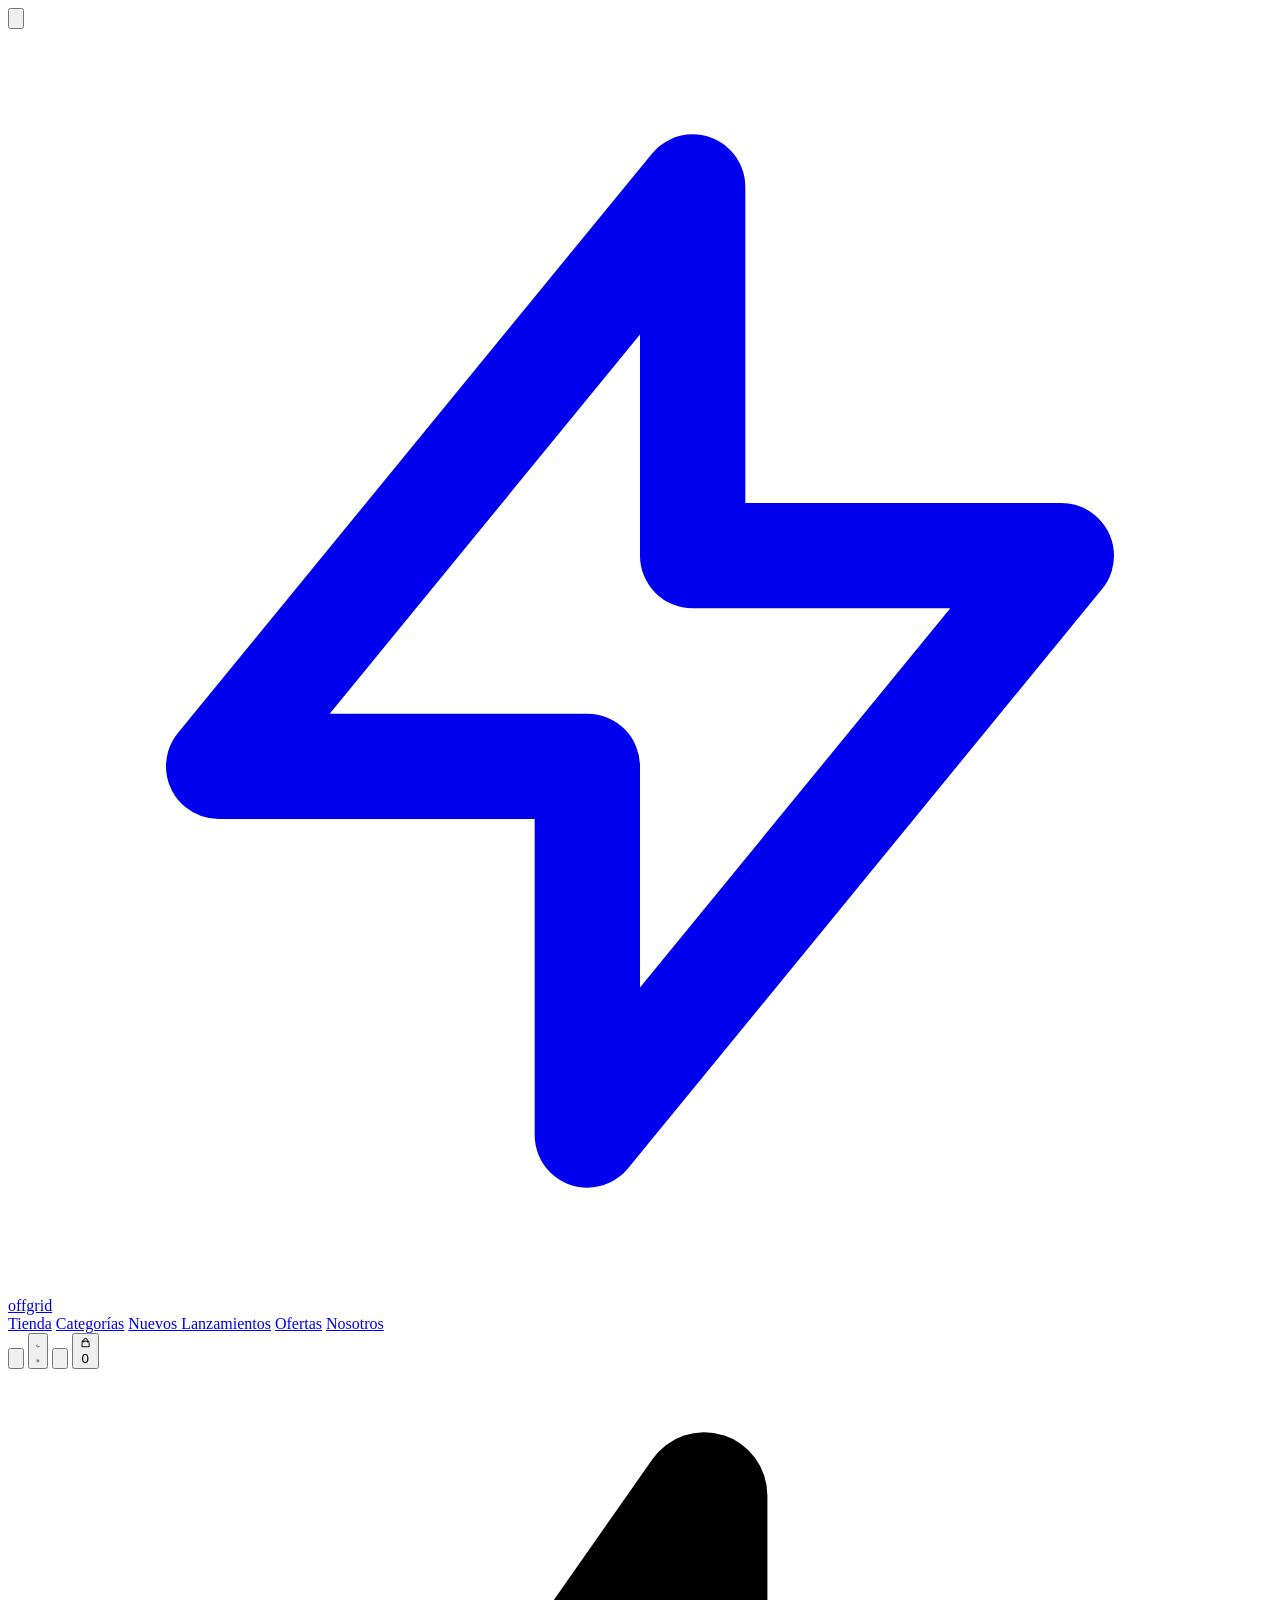
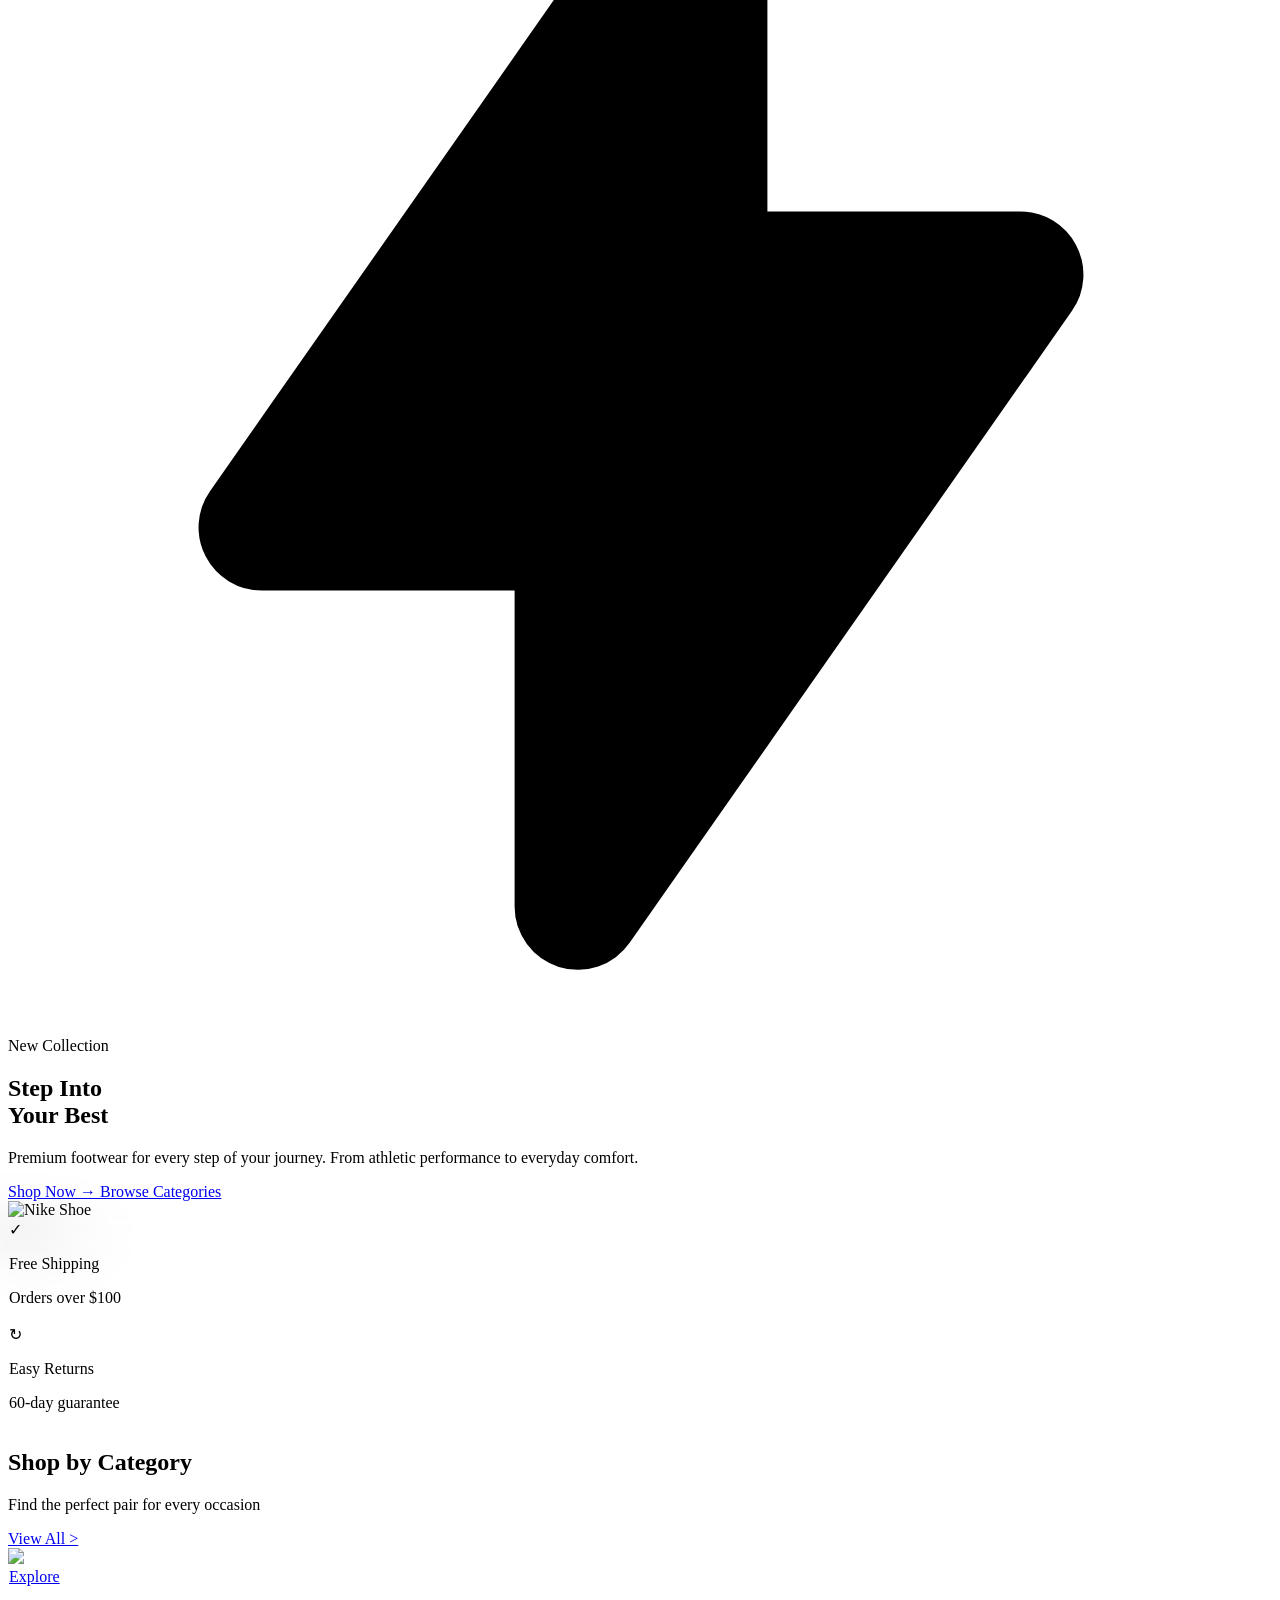
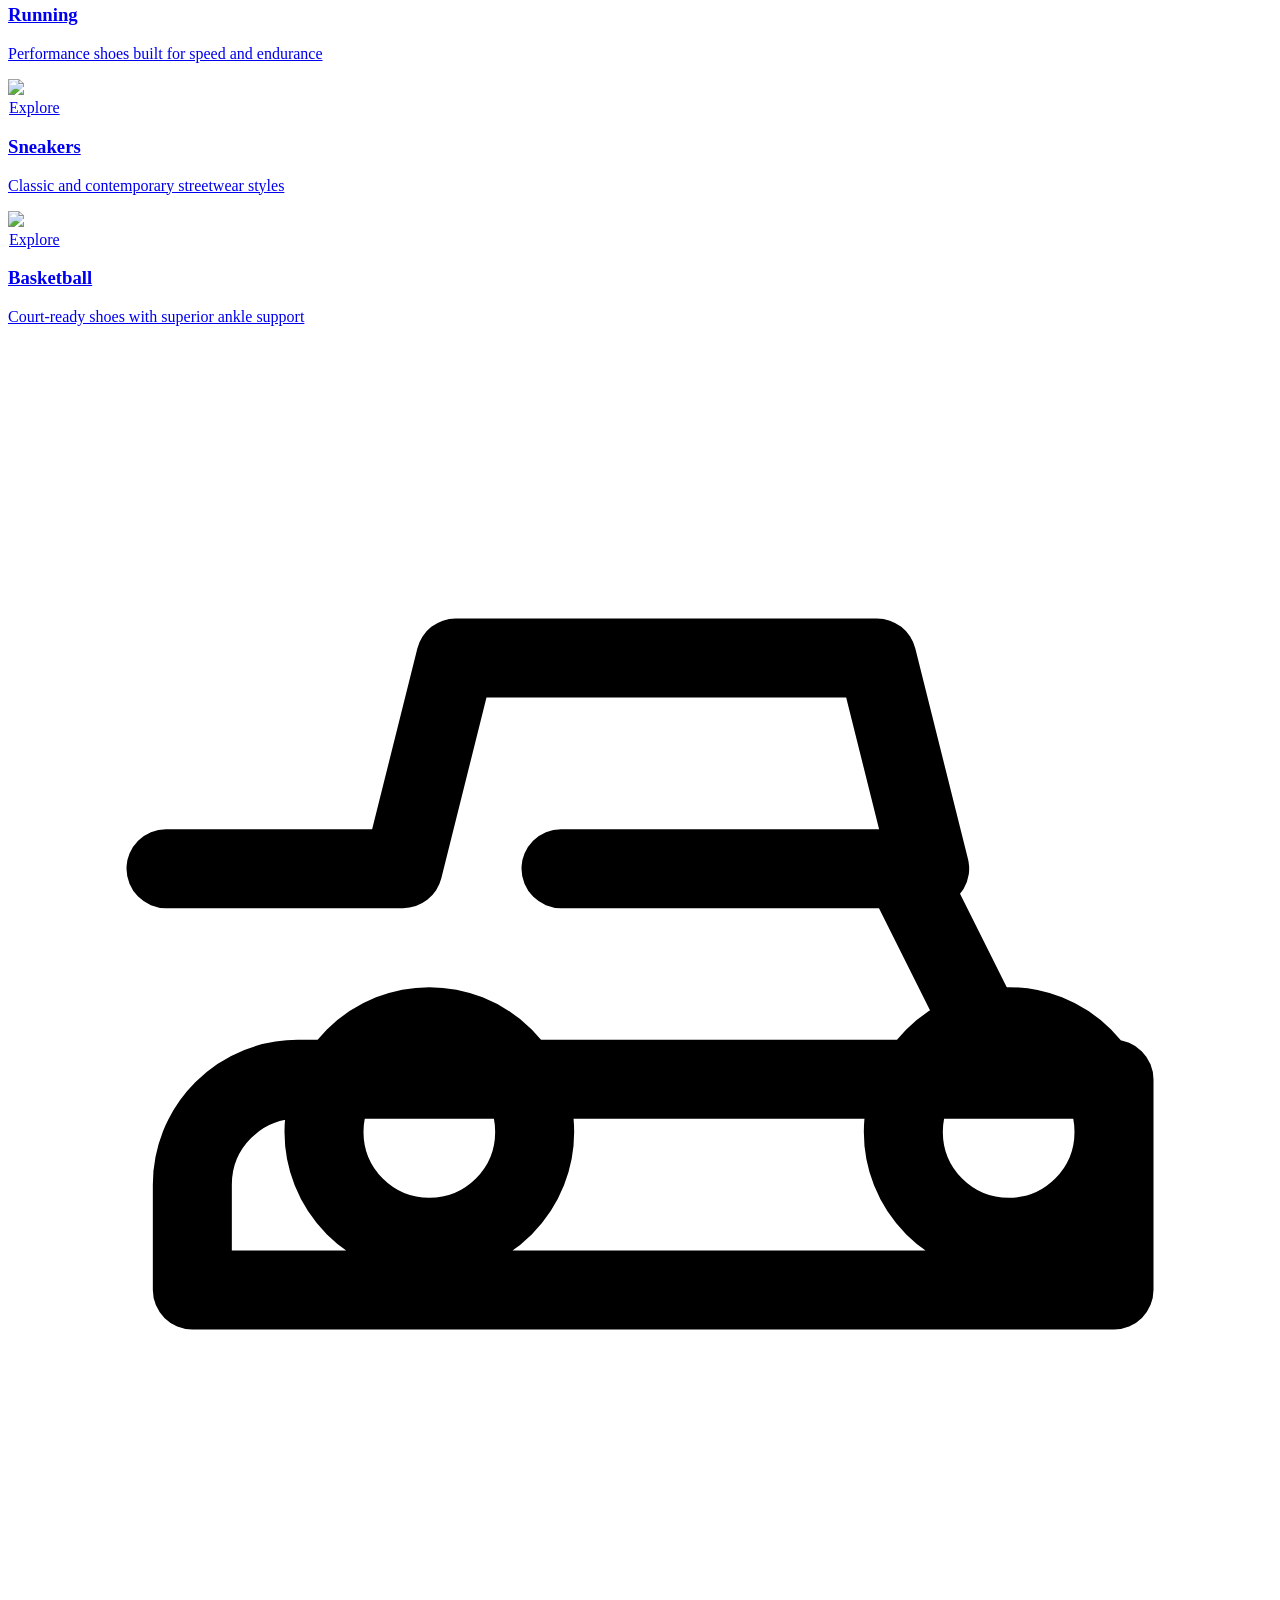
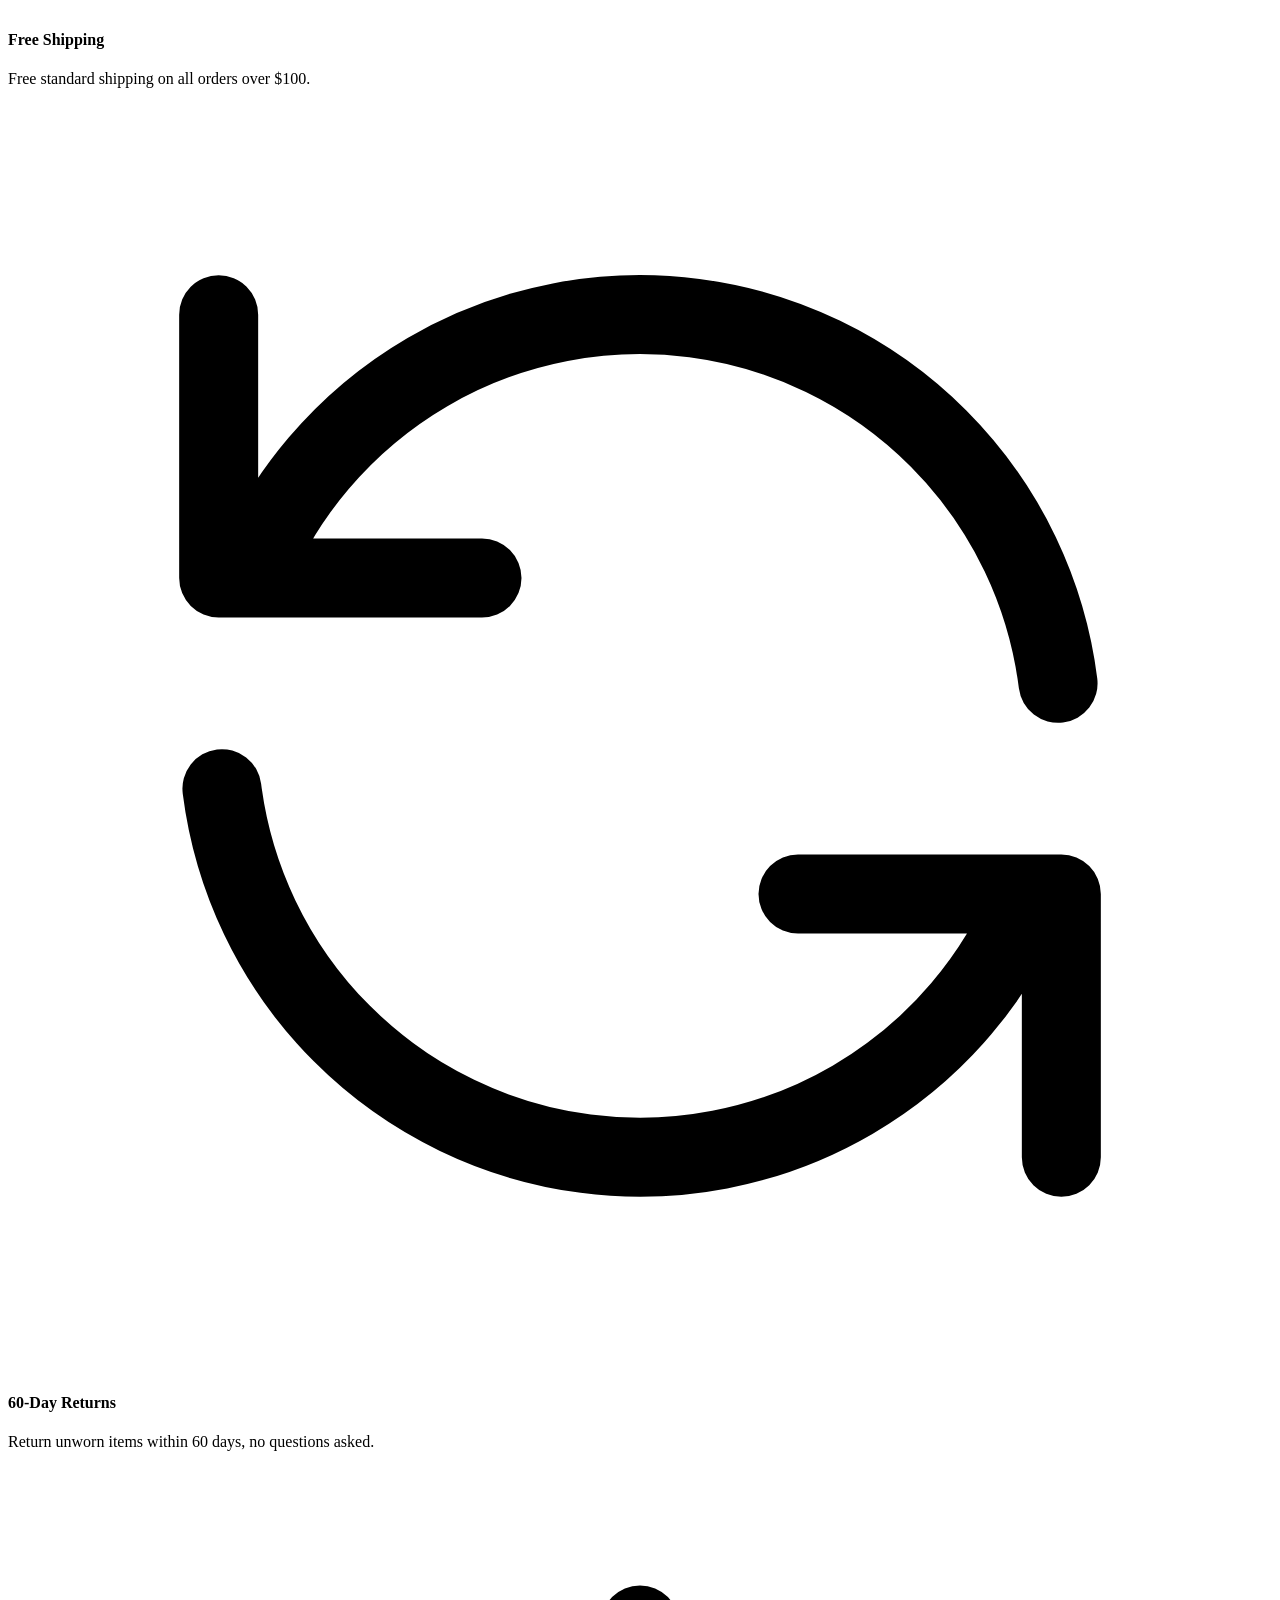
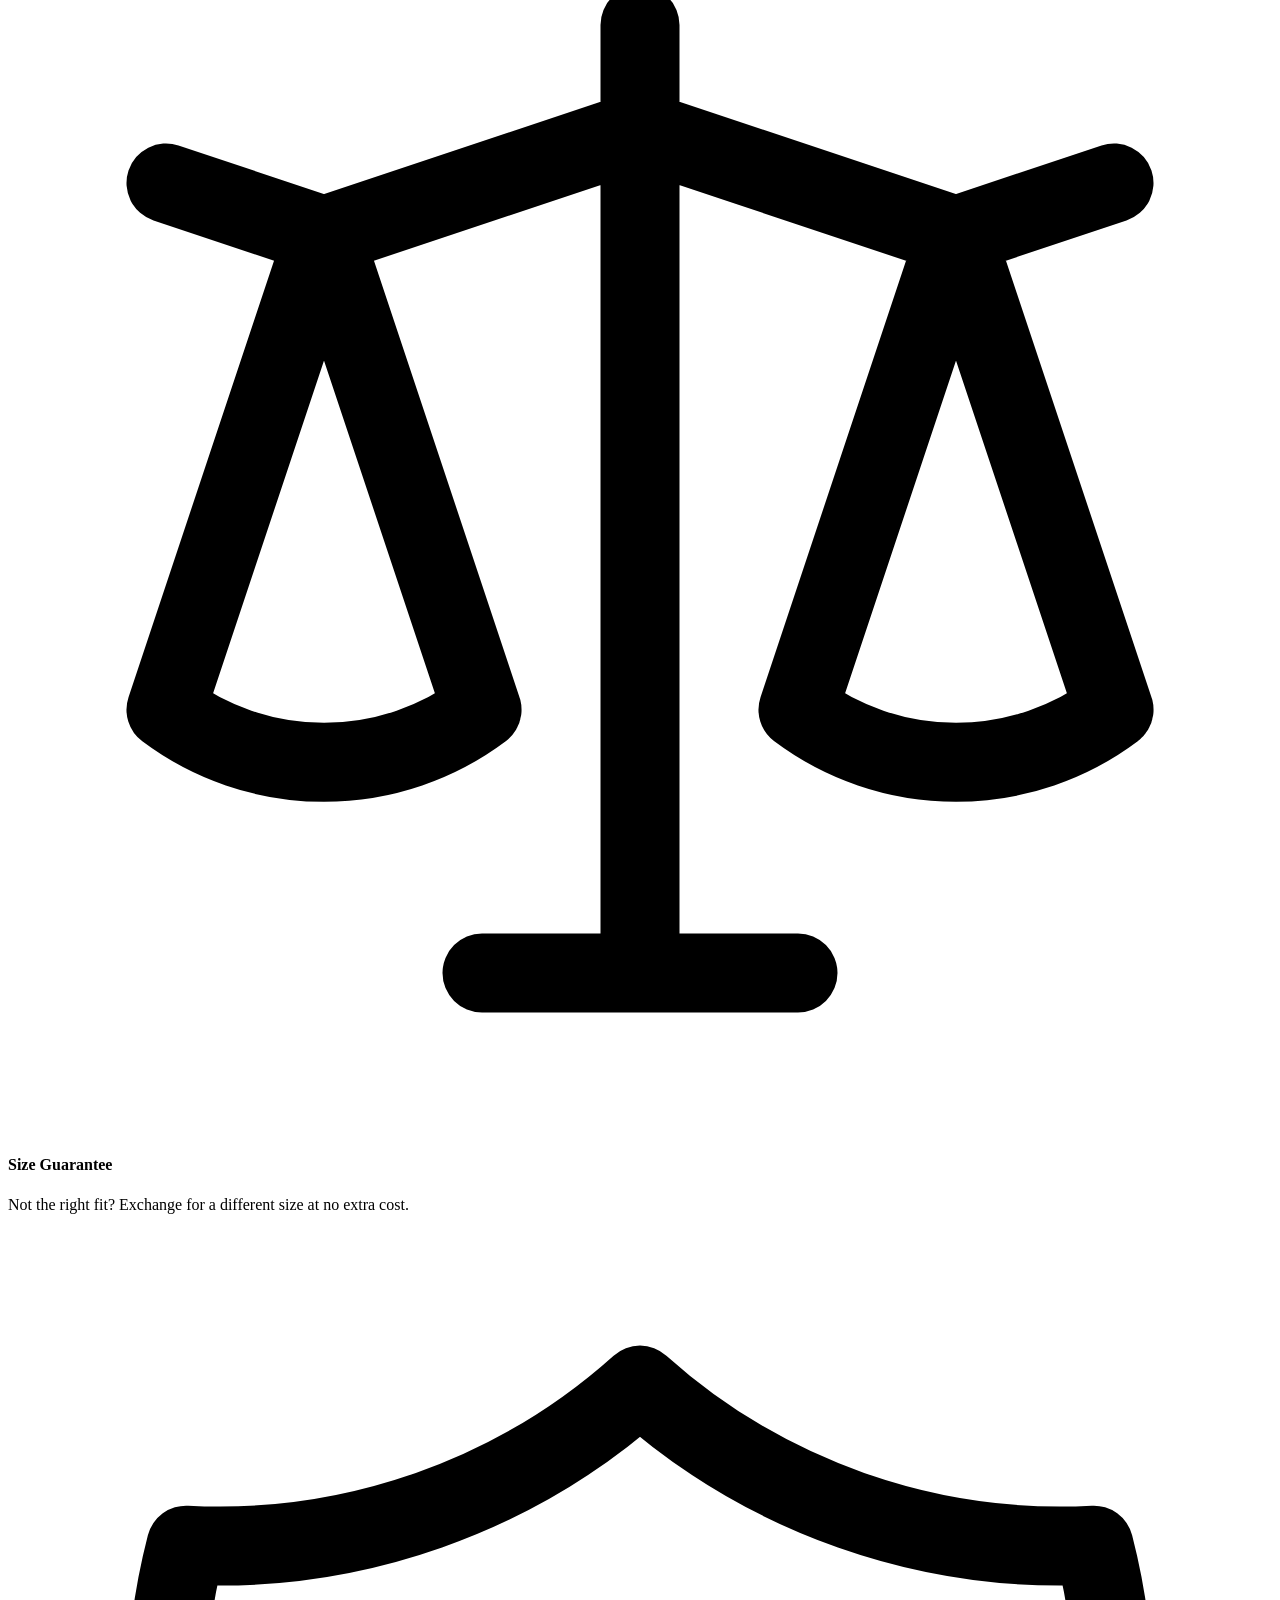
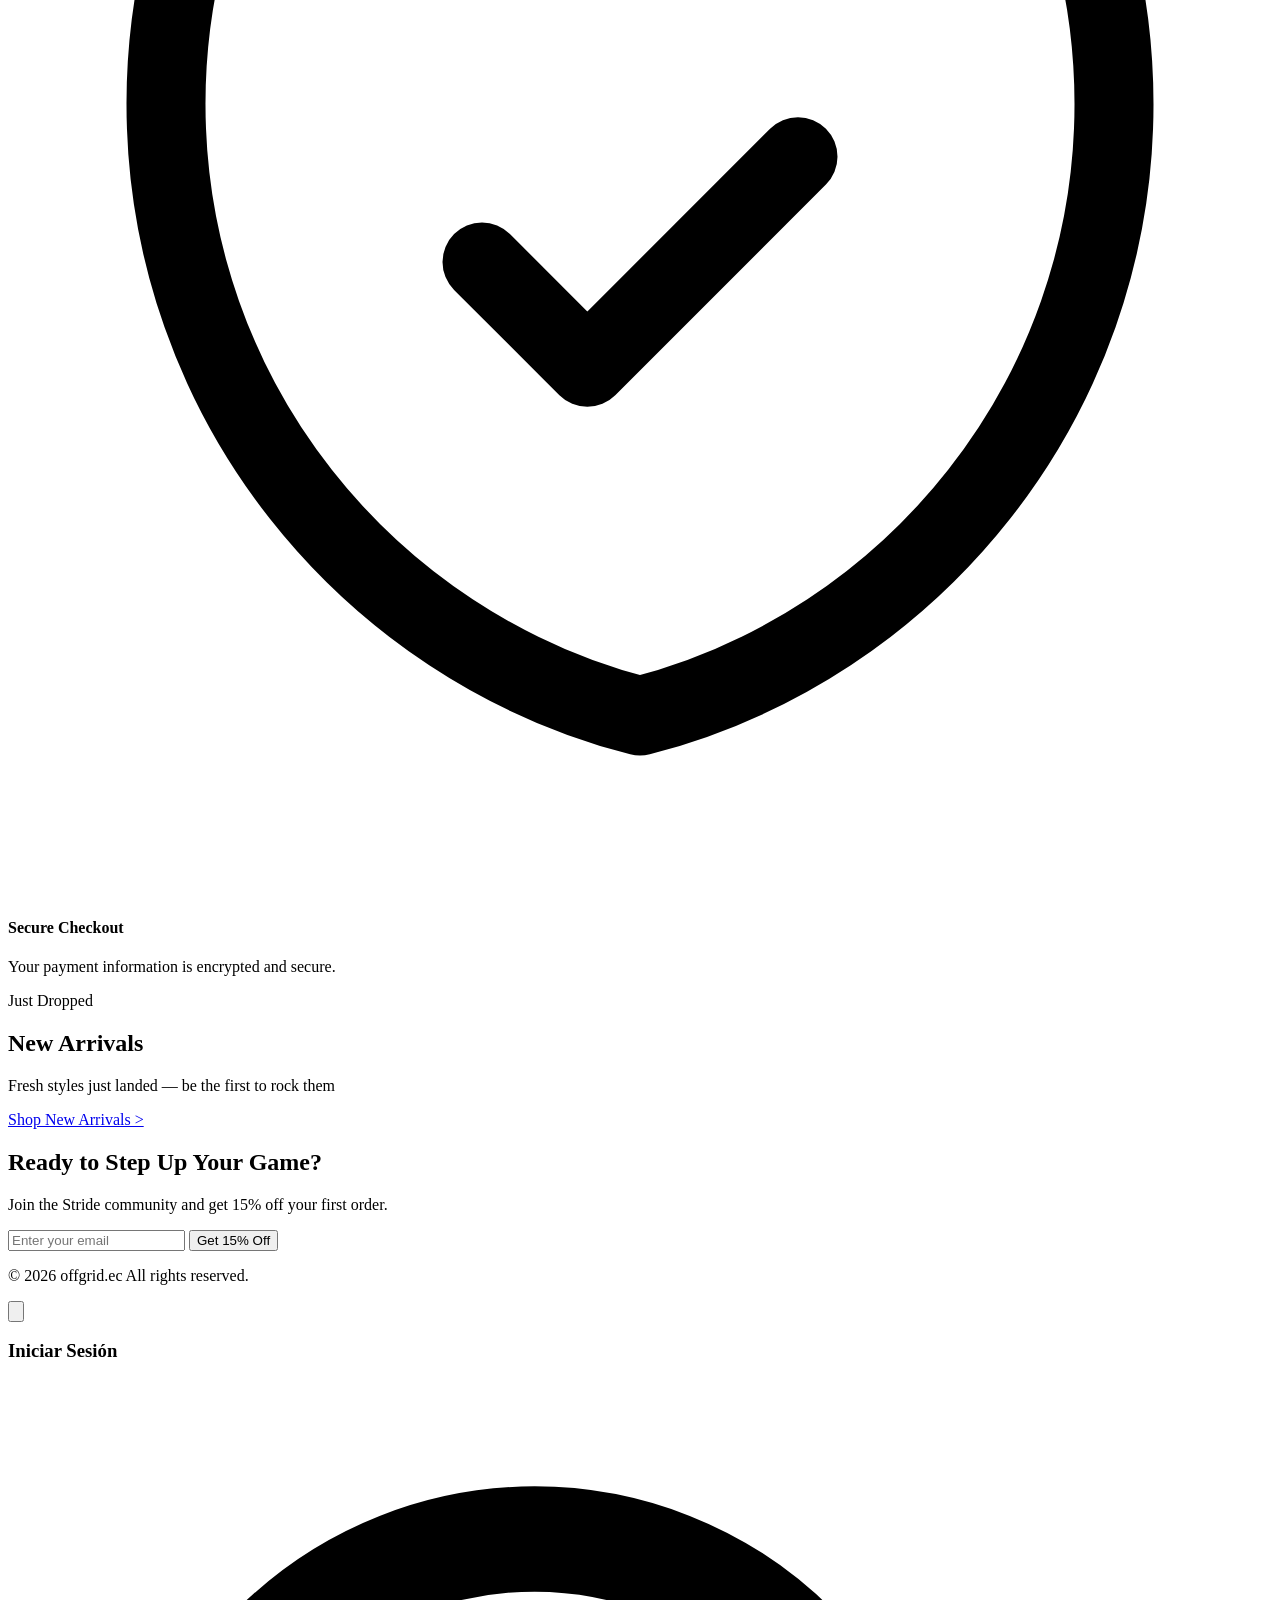
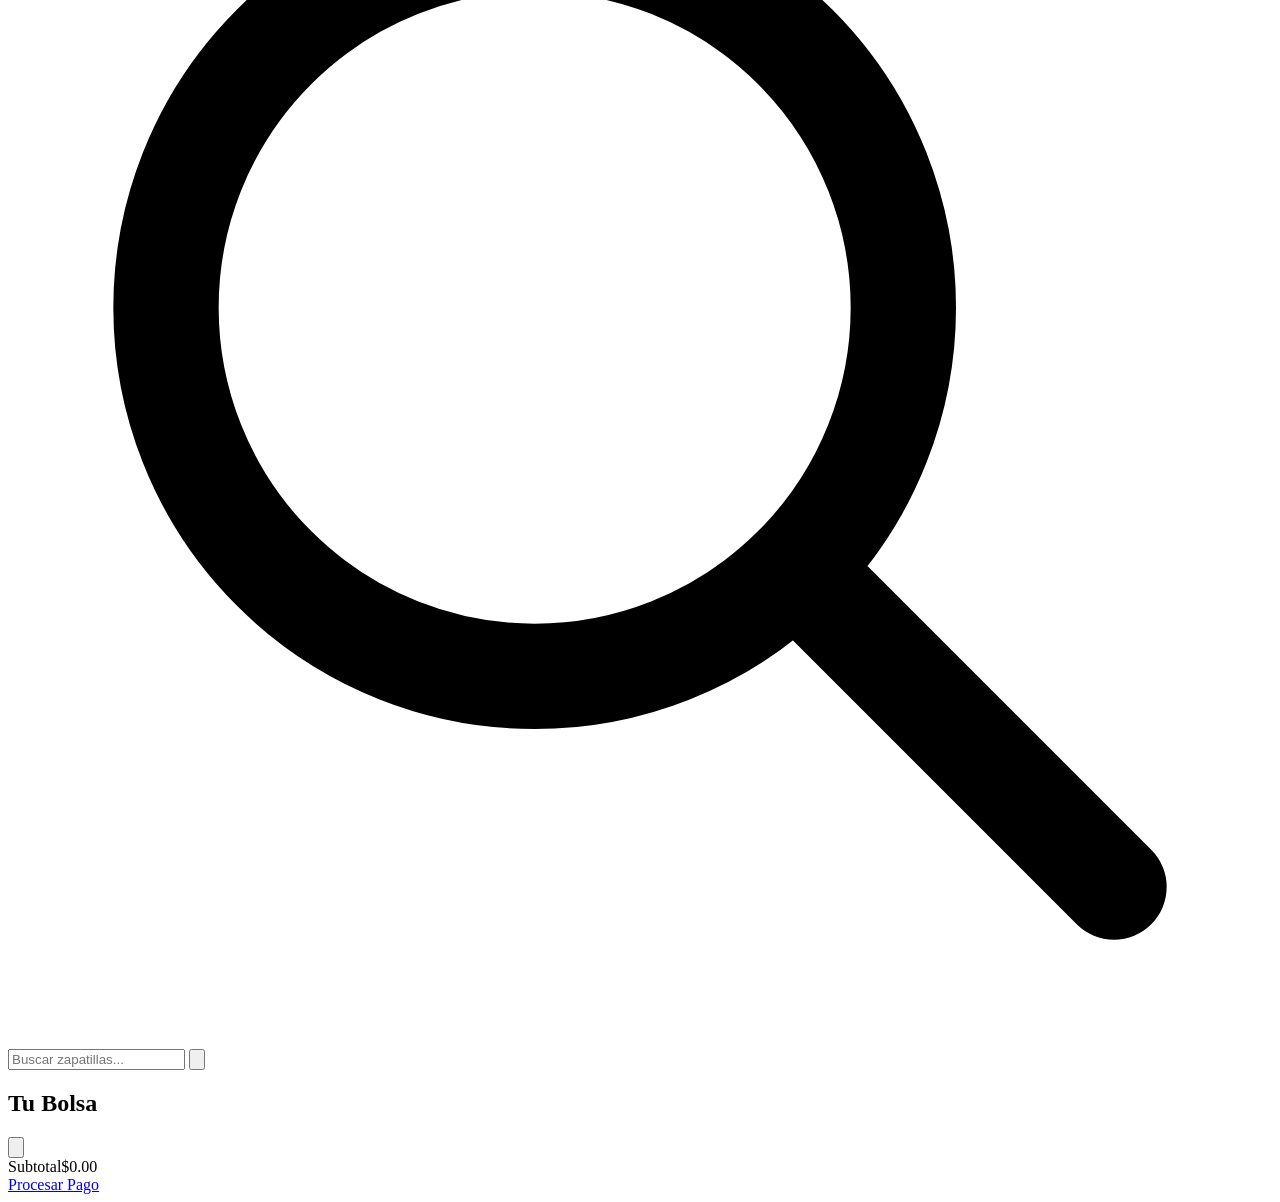
==== index.html @ 663a088c "Add files via upload" ====
<!DOCTYPE html>
<html lang="es" class="dark">
<head>
    <meta charset="UTF-8">
    <meta name="viewport" content="width=device-width, initial-scale=1.0">
    <meta name="description" content="Calzado premium para cada paso de tu viaje.">
    <title>offgrid.ec - Step Into Your Best</title>
    
    <link rel="icon" type="image/svg+xml" href="favicon.svg">
    <link rel="preconnect" href="https://fonts.googleapis.com/">
    <link rel="preconnect" href="https://fonts.gstatic.com/" crossorigin>
    <link href="https://fonts.googleapis.com/css2?family=Inter:wght@400;500;600;700&family=Outfit:wght@400;500;600;700;800;900&display=swap" rel="stylesheet">
    
    <script src="https://cdn.tailwindcss.com"></script>
    <script>
        tailwind.config = {
            darkMode: 'class',
            theme: {
                extend: {
                    colors: {
                        primary: { 400: '#fb923c', 500: '#ff6600', 600: '#ea580c' },
                        darkbg: '#0A0F1C',
                        darkcard: '#111827'
                    },
                    fontFamily: {
                        sans: ['Inter', 'sans-serif'],
                        display: ['Outfit', 'sans-serif']
                    }
                }
            }
        }
    </script>
    <style>
        .glass-panel { background: rgba(255, 255, 255, 0.05); backdrop-filter: blur(12px); border: 1px solid rgba(255, 255, 255, 0.1); }
        .grid-pattern { background-image: linear-gradient(rgba(255,255,255,0.15) 1px, transparent 1px), linear-gradient(90deg, rgba(255,255,255,0.15) 1px, transparent 1px); background-size: 24px 24px; }
        .hero-red-shape { background: linear-gradient(135deg, #e11d48, #9f1239); transform: skewY(-8deg) rotate(4deg); border-radius: 2rem; }
        ::-webkit-scrollbar { width: 8px; }
        ::-webkit-scrollbar-track { background: #0A0F1C; }
        ::-webkit-scrollbar-thumb { background: #374151; border-radius: 4px; }
    </style>
</head>
<body class="antialiased selection:bg-primary-500 selection:text-white bg-gray-50 text-gray-900 dark:bg-darkbg dark:text-white transition-colors duration-300">

    <!-- HEADER -->
    <header class="sticky top-0 z-50 border-b border-white/5 bg-darkbg/90 backdrop-blur-lg">
        <div class="mx-auto max-w-7xl px-4 lg:px-8">
            <div class="flex h-20 items-center justify-between">
                
                <button type="button" id="mobile-menu-toggle" class="rounded-lg p-2 text-gray-600 hover:bg-gray-100 dark:text-gray-400 dark:hover:bg-gray-800 lg:hidden transition">
                    <svg class="h-6 w-6" fill="none" viewBox="0 0 24 24" stroke="currentColor"><path stroke-linecap="round" stroke-linejoin="round" stroke-width="2" d="M4 6h16M4 12h16M4 18h16"></path></svg>
                </button>

                <a href="index.html" class="flex items-center gap-3 group">
                    <div class="flex h-10 w-10 items-center justify-center rounded-xl bg-primary-500 shadow-lg shadow-primary-500/20">
                        <svg class="h-6 w-6 text-white" fill="none" viewBox="0 0 24 24" stroke="currentColor" stroke-width="2"><path stroke-linecap="round" stroke-linejoin="round" d="M13 10V3L4 14h7v7l9-11h-7z"></path></svg>
                    </div>
                    <span class="font-display text-2xl font-bold tracking-tight text-white group-hover:text-primary-500 transition-colors">offgrid</span>
                </a>

                <nav class="hidden items-center gap-8 lg:flex">
                    <a href="tienda.html" class="text-sm font-medium text-gray-300 hover:text-white transition-colors">Tienda</a>
                    <a href="#categorias" class="text-sm font-medium text-gray-300 hover:text-white transition-colors">Categorías</a>
                    <a href="tienda.html?categoria=nuevos" class="text-sm font-medium text-gray-300 hover:text-white transition-colors">Nuevos Lanzamientos</a>
                    <a href="tienda.html?categoria=ofertas" class="text-sm font-medium text-gray-300 hover:text-white transition-colors">Ofertas</a>
                    <a href="nosotros.html" class="text-sm font-medium text-gray-300 hover:text-white transition-colors">Nosotros</a>
                </nav>

                <div class="flex items-center gap-5">
                    <button class="text-gray-400 hover:text-white transition-colors"><svg class="h-5 w-5" fill="none" viewBox="0 0 24 24" stroke="currentColor"><path stroke-linecap="round" stroke-linejoin="round" stroke-width="2" d="M21 21l-6-6m2-5a7 7 0 11-14 0 7 7 0 0114 0z"></path></svg></button>
                    <button id="theme-toggle" class="text-gray-400 hover:text-white transition-colors">
                        <svg class="h-5 w-5 dark:hidden" fill="none" viewBox="0 0 24 24" stroke="currentColor"><path stroke-linecap="round" stroke-linejoin="round" stroke-width="2" d="M20.354 15.354A9 9 0 018.646 3.646 9.003 9.003 0 0012 21a9.003 9.003 0 008.354-5.646z"></path></svg>
                        <svg class="hidden h-5 w-5 dark:block" fill="none" viewBox="0 0 24 24" stroke="currentColor"><path stroke-linecap="round" stroke-linejoin="round" stroke-width="2" d="M12 3v1m0 16v1m9-9h-1M4 12H3m15.364 6.364l-.707-.707M6.343 6.343l-.707-.707m12.728 0l-.707.707M6.343 17.657l-.707.707M16 12a4 4 0 11-8 0 4 4 0 018 0z"></path></svg>
                    </button>
                    <button id="auth-toggle" class="text-gray-400 hover:text-white transition-colors"><svg class="h-5 w-5" fill="none" viewBox="0 0 24 24" stroke="currentColor"><path stroke-linecap="round" stroke-linejoin="round" stroke-width="2" d="M4.318 6.318a4.5 4.5 0 000 6.364L12 20.364l7.682-7.682a4.5 4.5 0 00-6.364-6.364L12 7.636l-1.318-1.318a4.5 4.5 0 00-6.364 0z"></path></svg></button>
                    <button id="cart-toggle" class="relative text-gray-400 hover:text-white transition-colors">
                        <svg class="h-5 w-5" fill="none" viewBox="0 0 24 24" stroke="currentColor"><path stroke-linecap="round" stroke-linejoin="round" stroke-width="2" d="M16 11V7a4 4 0 00-8 0v4M5 9h14l1 12H4L5 9z"></path></svg>
                        <span id="cart-count-badge" class="absolute -right-2 -top-2 flex h-4 w-4 items-center justify-center rounded-full bg-primary-500 text-[10px] font-bold text-white scale-0 transition-transform">0</span>
                    </button>
                </div>
            </div>
        </div>
    </header>

    <main>
        <!-- HERO SECTION -->
        <section class="relative min-h-[600px] lg:min-h-[85vh] flex items-center overflow-hidden pt-10 pb-20">
            <div class="absolute -left-40 top-20 h-[500px] w-[500px] rounded-full bg-primary-500/10 blur-[120px] pointer-events-none"></div>
            <div class="absolute right-0 bottom-0 h-[600px] w-[600px] rounded-full bg-red-600/10 blur-[150px] pointer-events-none"></div>
            
            <div class="mx-auto max-w-7xl px-4 lg:px-8 w-full relative z-10">
                <div class="grid items-center gap-16 lg:grid-cols-2">
                    <div class="text-left">
                        <span class="inline-flex items-center gap-2 rounded-full glass-panel px-4 py-1.5 text-xs font-semibold text-primary-400 mb-6">
                            <svg class="h-3 w-3" fill="currentColor" viewBox="0 0 20 20"><path d="M11.3 1.046A1 1 0 0112 2v5h4a1 1 0 01.82 1.573l-7 10A1 1 0 018 18v-5H4a1 1 0 01-.82-1.573l7-10a1 1 0 011.12-.38z"></path></svg>
                            New Collection
                        </span>
                        <h1 class="font-display text-6xl font-extrabold tracking-tight text-white sm:text-7xl lg:text-[5.5rem] leading-[1.1]">
                            Step Into <br>
                            <span class="text-primary-500">Your Best</span>
                        </h1>
                        <p class="mt-6 max-w-lg text-lg text-gray-400 leading-relaxed">
                            Premium footwear for every step of your journey. From athletic performance to everyday comfort.
                        </p>
                        <div class="mt-10 flex flex-wrap items-center gap-4">
                            <a href="tienda.html" class="inline-flex items-center justify-center gap-2 rounded-full bg-primary-500 px-8 py-3.5 font-semibold text-white hover:bg-primary-600 transition-colors">
                                Shop Now &rarr;
                            </a>
                            <a href="#categorias" class="inline-flex items-center justify-center gap-2 rounded-full border border-white/20 bg-transparent px-8 py-3.5 font-semibold text-white hover:bg-white/10 transition-colors">
                                Browse Categories
                            </a>
                        </div>
                    </div>

                    <div class="relative hidden lg:block h-[500px]">
                        <div class="hero-red-shape absolute inset-0 right-10 left-10 shadow-2xl shadow-red-900/50"></div>
                        <img src="https://images.unsplash.com/photo-1542291026-7eec264c27ff?w=800&fit=crop&q=80" alt="Nike Shoe" class="absolute top-1/2 left-1/2 w-[120%] max-w-[650px] -translate-x-1/2 -translate-y-1/2 -rotate-12 drop-shadow-2xl z-20 hover:scale-105 transition-transform duration-700 object-cover rounded-[40px]" style="filter: drop-shadow(0 25px 25px rgba(0,0,0,0.5));">

                        <div class="glass-panel absolute left-0 top-1/3 z-30 flex items-center gap-3 rounded-2xl p-4 shadow-xl -translate-x-8 animate-[bounce_4s_infinite]">
                            <div class="flex h-10 w-10 items-center justify-center rounded-full bg-green-500/20 text-green-400">✓</div>
                            <div>
                                <p class="text-sm font-bold text-white">Free Shipping</p>
                                <p class="text-xs text-gray-300">Orders over $100</p>
                            </div>
                        </div>

                        <div class="glass-panel absolute right-0 bottom-1/4 z-30 flex items-center gap-3 rounded-2xl p-4 shadow-xl translate-x-8 animate-[bounce_5s_infinite_reverse]">
                            <div class="flex h-10 w-10 items-center justify-center rounded-full bg-primary-500/20 text-primary-400">↻</div>
                            <div>
                                <p class="text-sm font-bold text-white">Easy Returns</p>
                                <p class="text-xs text-gray-300">60-day guarantee</p>
                            </div>
                        </div>
                    </div>
                </div>
            </div>
        </section>

        <!-- CATEGORÍAS -->
        <section id="categorias" class="py-20">
            <div class="mx-auto max-w-7xl px-4 lg:px-8">
                <div class="flex items-end justify-between mb-10">
                    <div>
                        <h2 class="font-display text-4xl font-bold text-white">Shop by Category</h2>
                        <p class="mt-2 text-gray-400">Find the perfect pair for every occasion</p>
                    </div>
                    <a href="tienda.html" class="text-primary-500 hover:text-primary-400 font-semibold text-sm transition-colors">View All ></a>
                </div>
                
                <div class="grid grid-cols-1 md:grid-cols-2 lg:grid-cols-3 gap-6">
                    <a href="tienda.html?categoria=running" class="group relative overflow-hidden rounded-3xl bg-darkcard aspect-[4/3]">
                        <img src="https://images.unsplash.com/photo-1542291026-7eec264c27ff?w=600&h=450&fit=crop" class="h-full w-full object-cover opacity-80 group-hover:scale-110 group-hover:opacity-100 transition-all duration-700">
                        <div class="absolute inset-0 bg-gradient-to-t from-black/90 via-black/20 to-transparent"></div>
                        <div class="absolute bottom-0 left-0 p-8">
                            <span class="inline-block rounded-full glass-panel px-3 py-1 text-xs font-medium text-white mb-3">Explore</span>
                            <h3 class="font-display text-3xl font-bold text-white">Running</h3>
                            <p class="mt-1 text-sm text-gray-300">Performance shoes built for speed and endurance</p>
                        </div>
                    </a>
                    <a href="tienda.html?categoria=sneakers" class="group relative overflow-hidden rounded-3xl bg-darkcard aspect-[4/3]">
                        <img src="https://images.unsplash.com/photo-1549298916-b41d501d3772?w=600&h=450&fit=crop" class="h-full w-full object-cover opacity-80 group-hover:scale-110 group-hover:opacity-100 transition-all duration-700">
                        <div class="absolute inset-0 bg-gradient-to-t from-black/90 via-black/20 to-transparent"></div>
                        <div class="absolute bottom-0 left-0 p-8">
                            <span class="inline-block rounded-full glass-panel px-3 py-1 text-xs font-medium text-white mb-3">Explore</span>
                            <h3 class="font-display text-3xl font-bold text-white">Sneakers</h3>
                            <p class="mt-1 text-sm text-gray-300">Classic and contemporary streetwear styles</p>
                        </div>
                    </a>
                    <a href="tienda.html?categoria=basketball" class="group relative overflow-hidden rounded-3xl bg-darkcard aspect-[4/3]">
                        <img src="https://images.unsplash.com/photo-1579338559194-a162d19bf842?w=600&h=450&fit=crop" class="h-full w-full object-cover opacity-80 group-hover:scale-110 group-hover:opacity-100 transition-all duration-700">
                        <div class="absolute inset-0 bg-gradient-to-t from-black/90 via-black/20 to-transparent"></div>
                        <div class="absolute bottom-0 left-0 p-8">
                            <span class="inline-block rounded-full glass-panel px-3 py-1 text-xs font-medium text-white mb-3">Explore</span>
                            <h3 class="font-display text-3xl font-bold text-white">Basketball</h3>
                            <p class="mt-1 text-sm text-gray-300">Court-ready shoes with superior ankle support</p>
                        </div>
                    </a>
                </div>
            </div>
        </section>

        <!-- BENEFITS BAR -->
        <section class="border-y border-white/10 bg-darkbg py-10">
            <div class="mx-auto max-w-7xl px-4 lg:px-8">
                <div class="grid grid-cols-1 md:grid-cols-2 lg:grid-cols-4 gap-8">
                    <div class="flex gap-4">
                        <div class="text-primary-500"><svg class="h-8 w-8" fill="none" viewBox="0 0 24 24" stroke="currentColor"><path stroke-linecap="round" stroke-linejoin="round" stroke-width="1.5" d="M8 17a2 2 0 100-4 2 2 0 000 4zM19 17a2 2 0 100-4 2 2 0 000 4zM10.5 10H17l2 4m0 0h2v4h-2m0-4H5.5a2 2 0 00-2 2v2h2m0 0H19M3 10h4.5l1-4h8l1 4"></path></svg></div>
                        <div>
                            <h4 class="font-bold text-white">Free Shipping</h4>
                            <p class="text-xs text-gray-400 mt-1 leading-relaxed">Free standard shipping on all orders over $100.</p>
                        </div>
                    </div>
                    <div class="flex gap-4">
                        <div class="text-primary-500"><svg class="h-8 w-8" fill="none" viewBox="0 0 24 24" stroke="currentColor"><path stroke-linecap="round" stroke-linejoin="round" stroke-width="1.5" d="M4 4v5h.582m15.356 2A8.001 8.001 0 004.582 9m0 0H9m11 11v-5h-.581m0 0a8.003 8.003 0 01-15.357-2m15.357 2H15"></path></svg></div>
                        <div>
                            <h4 class="font-bold text-white">60-Day Returns</h4>
                            <p class="text-xs text-gray-400 mt-1 leading-relaxed">Return unworn items within 60 days, no questions asked.</p>
                        </div>
                    </div>
                    <div class="flex gap-4">
                        <div class="text-primary-500"><svg class="h-8 w-8" fill="none" viewBox="0 0 24 24" stroke="currentColor"><path stroke-linecap="round" stroke-linejoin="round" stroke-width="1.5" d="M3 6l3 1m0 0l-3 9a5.002 5.002 0 006.001 0M6 7l3 9M6 7l6-2m6 2l3-1m-3 1l-3 9a5.002 5.002 0 006.001 0M18 7l3 9m-3-9l-6-2m0-2v2m0 16V5m0 16H9m3 0h3"></path></svg></div>
                        <div>
                            <h4 class="font-bold text-white">Size Guarantee</h4>
                            <p class="text-xs text-gray-400 mt-1 leading-relaxed">Not the right fit? Exchange for a different size at no extra cost.</p>
                        </div>
                    </div>
                    <div class="flex gap-4">
                        <div class="text-primary-500"><svg class="h-8 w-8" fill="none" viewBox="0 0 24 24" stroke="currentColor"><path stroke-linecap="round" stroke-linejoin="round" stroke-width="1.5" d="M9 12l2 2 4-4m5.618-4.016A11.955 11.955 0 0112 2.944a11.955 11.955 0 01-8.618 3.04A12.02 12.02 0 003 9c0 5.591 3.824 10.29 9 11.622 5.176-1.332 9-6.03 9-11.622 0-1.042-.133-2.052-.382-3.016z"></path></svg></div>
                        <div>
                            <h4 class="font-bold text-white">Secure Checkout</h4>
                            <p class="text-xs text-gray-400 mt-1 leading-relaxed">Your payment information is encrypted and secure.</p>
                        </div>
                    </div>
                </div>
            </div>
        </section>

        <!-- NEW ARRIVALS -->
        <section id="catalogo" class="py-20">
            <div class="mx-auto max-w-7xl px-4 lg:px-8">
                <div class="flex items-end justify-between mb-10">
                    <div>
                        <span class="inline-flex items-center gap-2 text-sm font-semibold text-green-500 mb-2">
                            <span class="h-2 w-2 rounded-full bg-green-500"></span> Just Dropped
                        </span>
                        <h2 class="font-display text-4xl font-bold text-white">New Arrivals</h2>
                        <p class="mt-2 text-gray-400">Fresh styles just landed — be the first to rock them</p>
                    </div>
                    <a href="tienda.html?categoria=nuevos" class="text-primary-500 hover:text-primary-400 font-semibold text-sm transition-colors">Shop New Arrivals ></a>
                </div>
                
                <!-- app.js inyectará dinámicamente los productos aquí -->
                <div id="productos-grid" class="grid gap-6 sm:grid-cols-2 lg:grid-cols-4">
                    <div class="flex flex-col gap-4 animate-pulse"><div class="aspect-square bg-darkcard rounded-3xl w-full"></div><div class="h-4 bg-darkcard rounded w-1/3"></div><div class="h-6 bg-darkcard rounded w-2/3"></div></div>
                    <div class="flex flex-col gap-4 animate-pulse"><div class="aspect-square bg-darkcard rounded-3xl w-full"></div><div class="h-4 bg-darkcard rounded w-1/3"></div><div class="h-6 bg-darkcard rounded w-2/3"></div></div>
                    <div class="flex flex-col gap-4 animate-pulse hidden lg:flex"><div class="aspect-square bg-darkcard rounded-3xl w-full"></div><div class="h-4 bg-darkcard rounded w-1/3"></div><div class="h-6 bg-darkcard rounded w-2/3"></div></div>
                    <div class="flex flex-col gap-4 animate-pulse hidden lg:flex"><div class="aspect-square bg-darkcard rounded-3xl w-full"></div><div class="h-4 bg-darkcard rounded w-1/3"></div><div class="h-6 bg-darkcard rounded w-2/3"></div></div>
                </div>
            </div>
        </section>

        <!-- CTA -->
        <section class="bg-primary-500 grid-pattern py-24 text-center px-4 relative">
            <div class="absolute inset-0 bg-primary-500/20 pointer-events-none"></div>
            <div class="relative z-10 mx-auto max-w-3xl">
                <h2 class="font-display text-4xl font-extrabold text-white sm:text-5xl">Ready to Step Up Your Game?</h2>
                <p class="mt-4 text-lg text-white/90">
                    Join the Stride community and get 15% off your first order.
                </p>
                <form class="mt-8 flex flex-col sm:flex-row justify-center gap-3 max-w-lg mx-auto">
                    <input type="email" placeholder="Enter your email" required class="flex-1 rounded-full bg-white/20 border border-white/30 px-6 py-4 text-white placeholder-white/70 outline-none focus:bg-white/30 backdrop-blur-sm transition-all">
                    <button type="button" class="rounded-full bg-white px-8 py-4 font-bold text-primary-500 hover:bg-gray-100 transition-colors shadow-xl shadow-black/10">
                        Get 15% Off
                    </button>
                </form>
            </div>
        </section>
    </main>

    <!-- FOOTER -->
    <footer class="bg-darkbg pt-16 pb-8 border-t border-white/10">
        <div class="mx-auto max-w-7xl px-4 lg:px-8 text-center text-sm text-gray-500">
            <p>&copy; 2026 offgrid.ec All rights reserved.</p>
        </div>
    </footer>

    <!-- MODALES Y PANELES (BUSCADOR, AUTH Y CARRITO) -->
    <div id="auth-modal" class="fixed inset-0 z-[100] hidden items-center justify-center bg-black/60 backdrop-blur-sm">
        <div class="mx-4 w-full max-w-md rounded-3xl bg-white p-8 shadow-2xl dark:bg-gray-900 relative border border-gray-100 dark:border-gray-800">
            <button id="close-auth" class="absolute top-4 right-4 text-gray-400 hover:text-primary-500 bg-gray-50 dark:bg-gray-800 p-2 rounded-full transition">
                <svg class="h-5 w-5" fill="none" viewBox="0 0 24 24" stroke="currentColor"><path stroke-linecap="round" stroke-linejoin="round" stroke-width="2" d="M6 18L18 6M6 6l12 12"></path></svg>
            </button>
            <div class="text-center mb-8 mt-2">
                <h3 class="font-display text-2xl font-bold text-gray-900 dark:text-white">Iniciar Sesión</h3>
            </div>
        </div>
    </div>

    <div id="search-modal" class="fixed inset-0 z-[100] hidden bg-black/80 backdrop-blur-md items-start justify-center pt-24 transition-all">
        <div class="w-full max-w-3xl bg-darkcard rounded-3xl p-4 flex items-center gap-4 border border-white/10 mx-4 shadow-2xl transform -translate-y-10 transition-transform duration-300" id="search-content">
            <svg class="h-6 w-6 text-gray-400 ml-2" fill="none" viewBox="0 0 24 24" stroke="currentColor"><path stroke-linecap="round" stroke-linejoin="round" stroke-width="2" d="M21 21l-6-6m2-5a7 7 0 11-14 0 7 7 0 0114 0z"></path></svg>
            <input type="text" id="search-input" placeholder="Buscar zapatillas..." class="flex-1 bg-transparent border-none text-white text-lg focus:outline-none focus:ring-0 placeholder-gray-500">
            <button id="close-search" class="text-gray-400 hover:text-primary-500 p-2 bg-white/5 rounded-xl transition-colors"><svg class="h-6 w-6" fill="none" viewBox="0 0 24 24" stroke="currentColor"><path stroke-linecap="round" stroke-linejoin="round" stroke-width="2" d="M6 18L18 6M6 6l12 12"></path></svg></button>
        </div>
    </div>

    <div id="cart-drawer" class="fixed inset-0 z-[100] hidden">
        <div class="absolute inset-0 bg-black/60 backdrop-blur-sm transition-opacity" id="close-cart-overlay"></div>
        <div class="absolute inset-y-0 right-0 w-full max-w-md bg-darkbg border-l border-white/10 shadow-2xl flex flex-col transform transition-transform duration-300 translate-x-full" id="cart-content">
            <div class="flex items-center justify-between p-6 border-b border-white/10">
                <h2 class="font-display text-xl font-bold text-white flex items-center gap-2">Tu Bolsa</h2>
                <button id="close-cart" class="text-gray-400 hover:text-primary-500 bg-white/5 p-2 rounded-xl transition-colors">
                    <svg class="h-5 w-5" fill="none" viewBox="0 0 24 24" stroke="currentColor"><path stroke-linecap="round" stroke-linejoin="round" stroke-width="2" d="M6 18L18 6M6 6l12 12"></path></svg>
                </button>
            </div>
            <div class="flex-1 overflow-y-auto p-6" id="cart-items-container"></div>
            <div class="p-6 border-t border-white/10 bg-darkcard">
                <div class="flex justify-between text-lg font-bold text-white mb-4">
                    <span>Subtotal</span><span id="cart-total-price">$0.00</span>
                </div>
                <a href="checkout.html" id="btn-go-checkout" class="flex w-full items-center justify-center rounded-xl bg-primary-500 px-4 py-4 font-bold text-white hover:bg-primary-600 transition-colors shadow-lg shadow-primary-500/20">Procesar Pago</a>
            </div>
        </div>
    </div>

    <script src="js/app.js"></script>
</body>
</html>
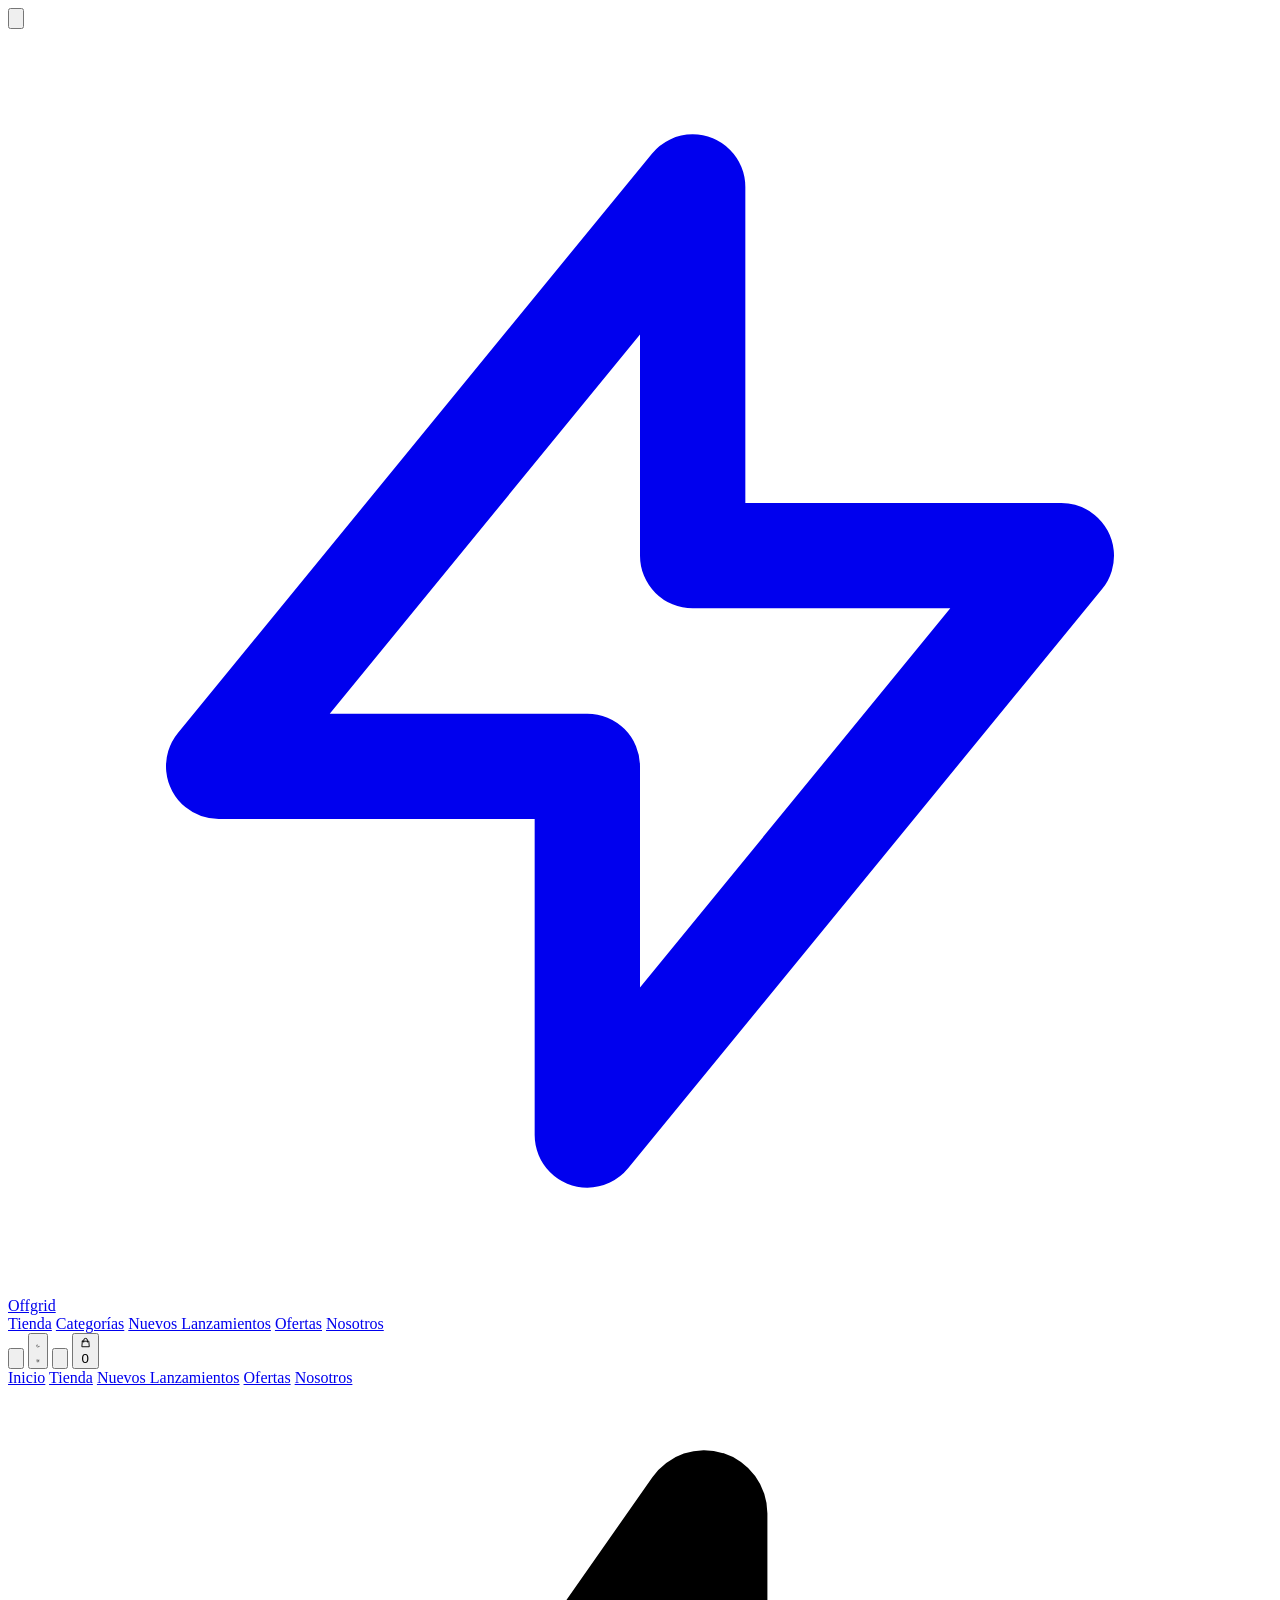
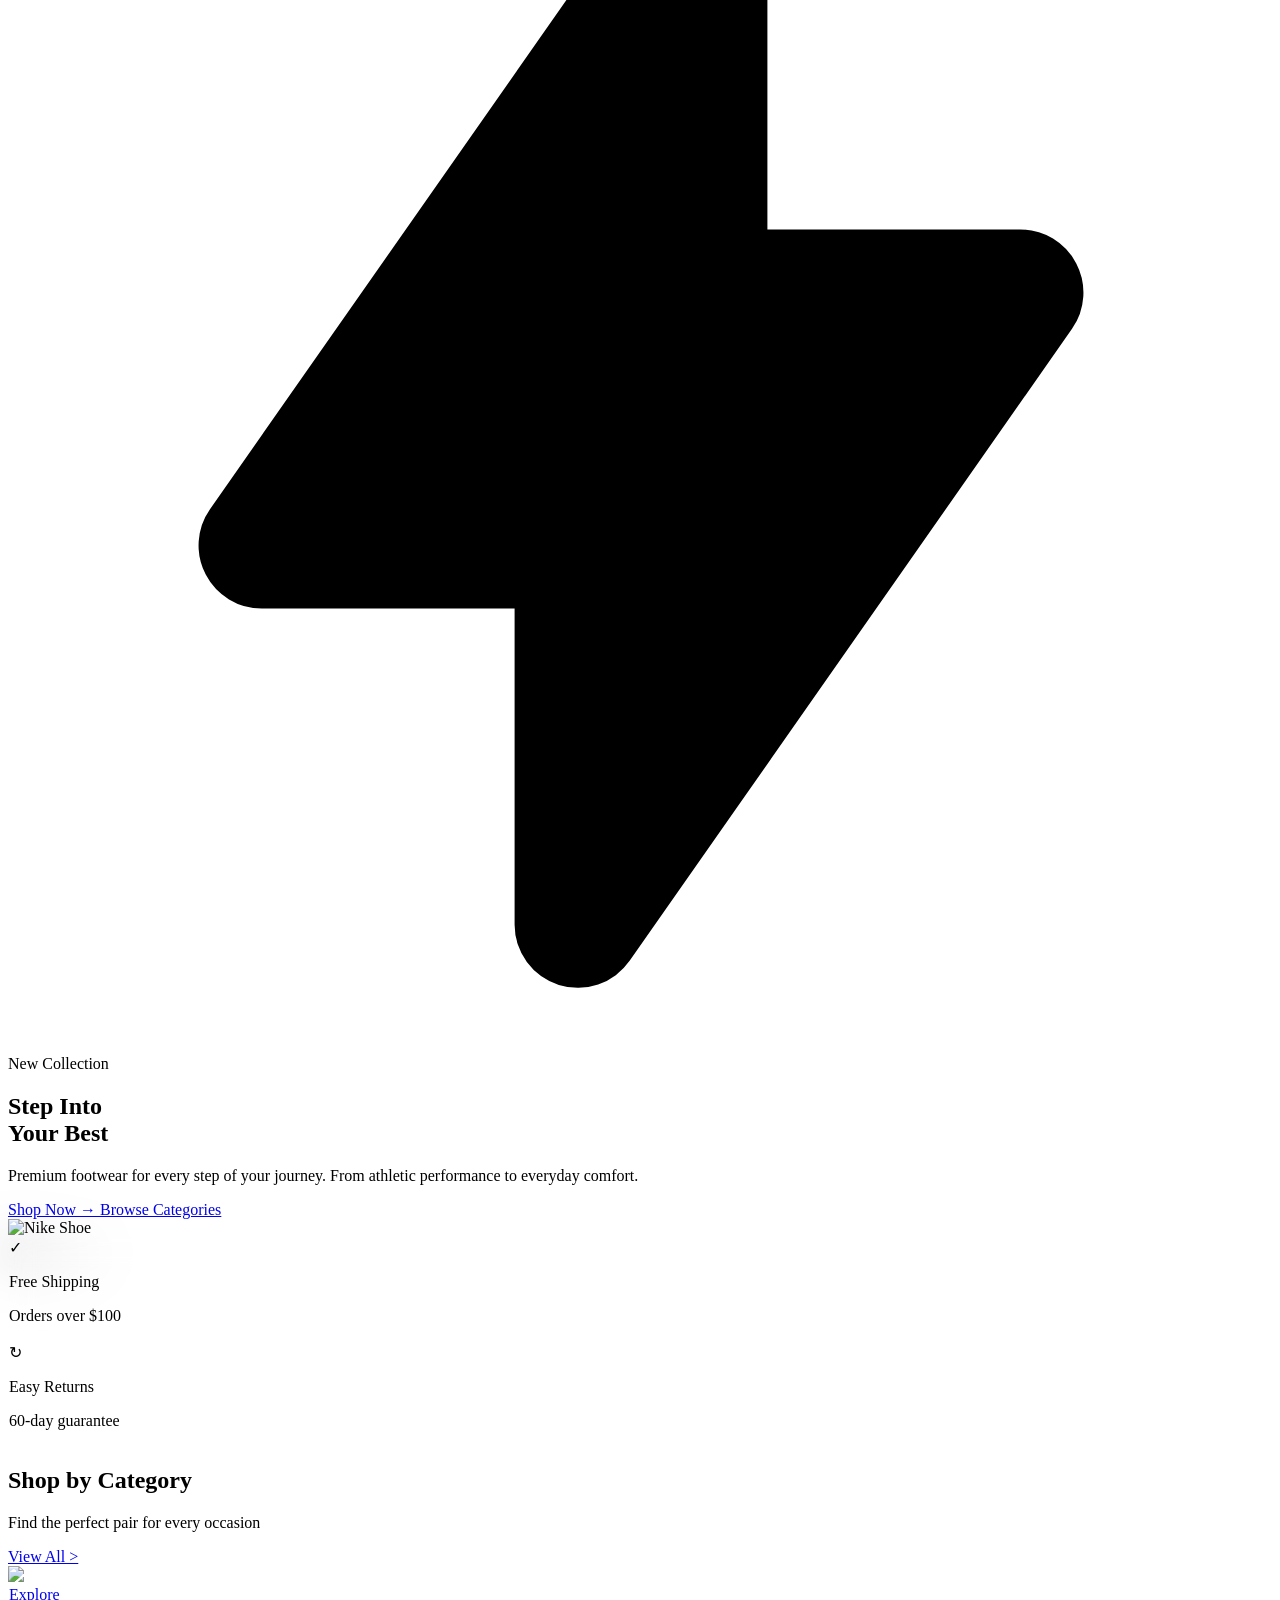
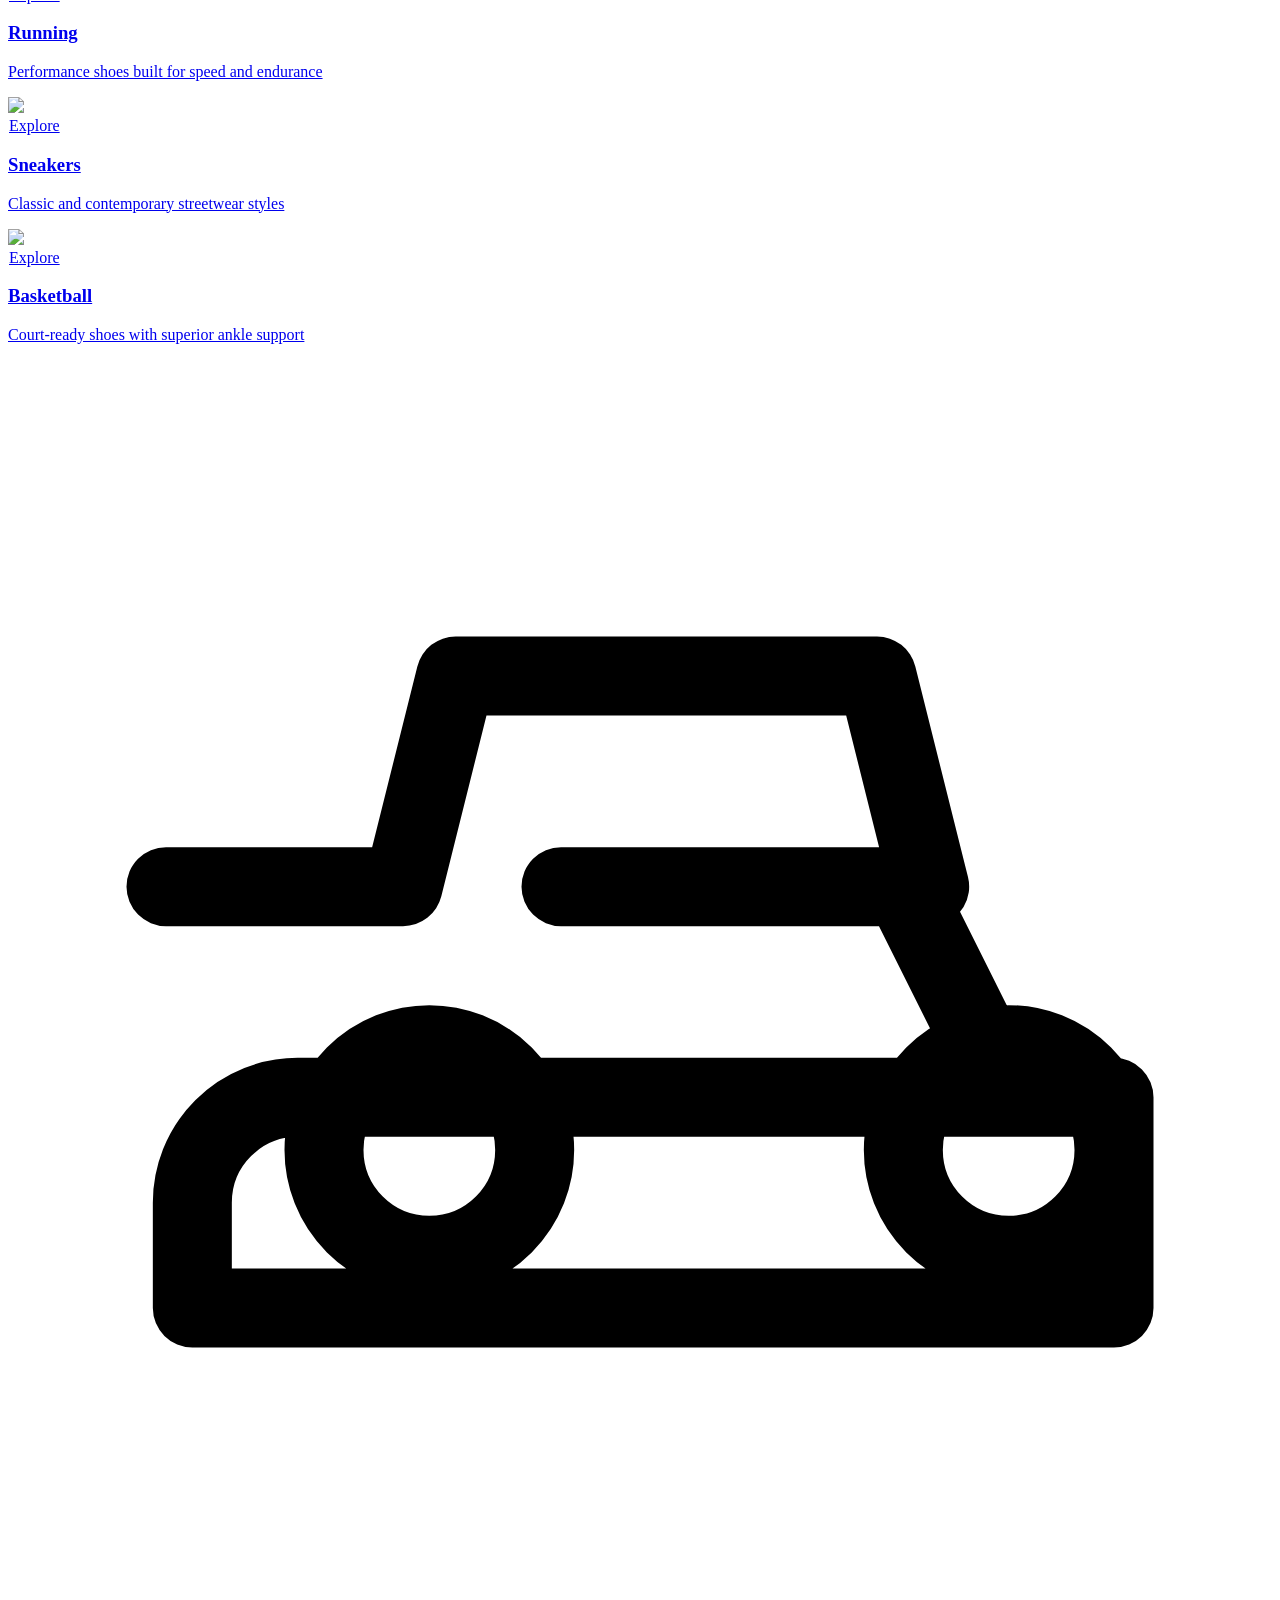
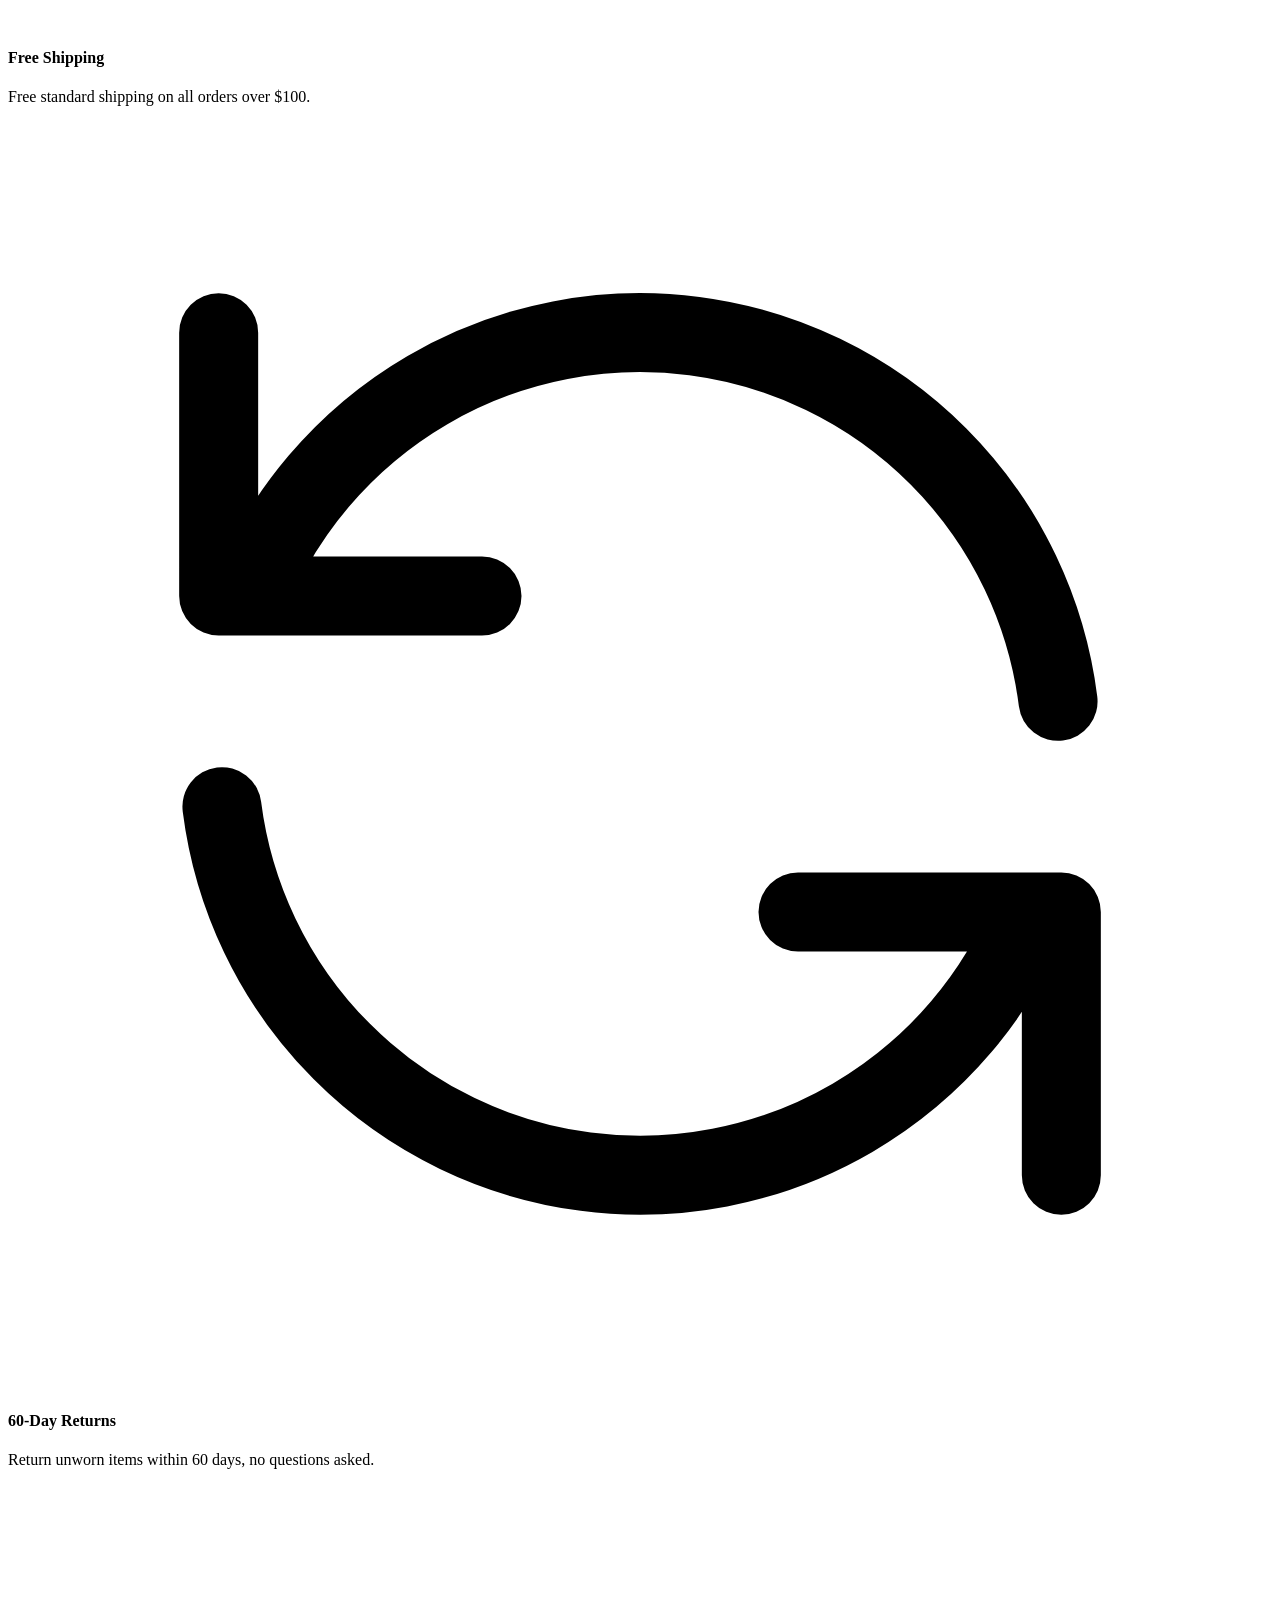
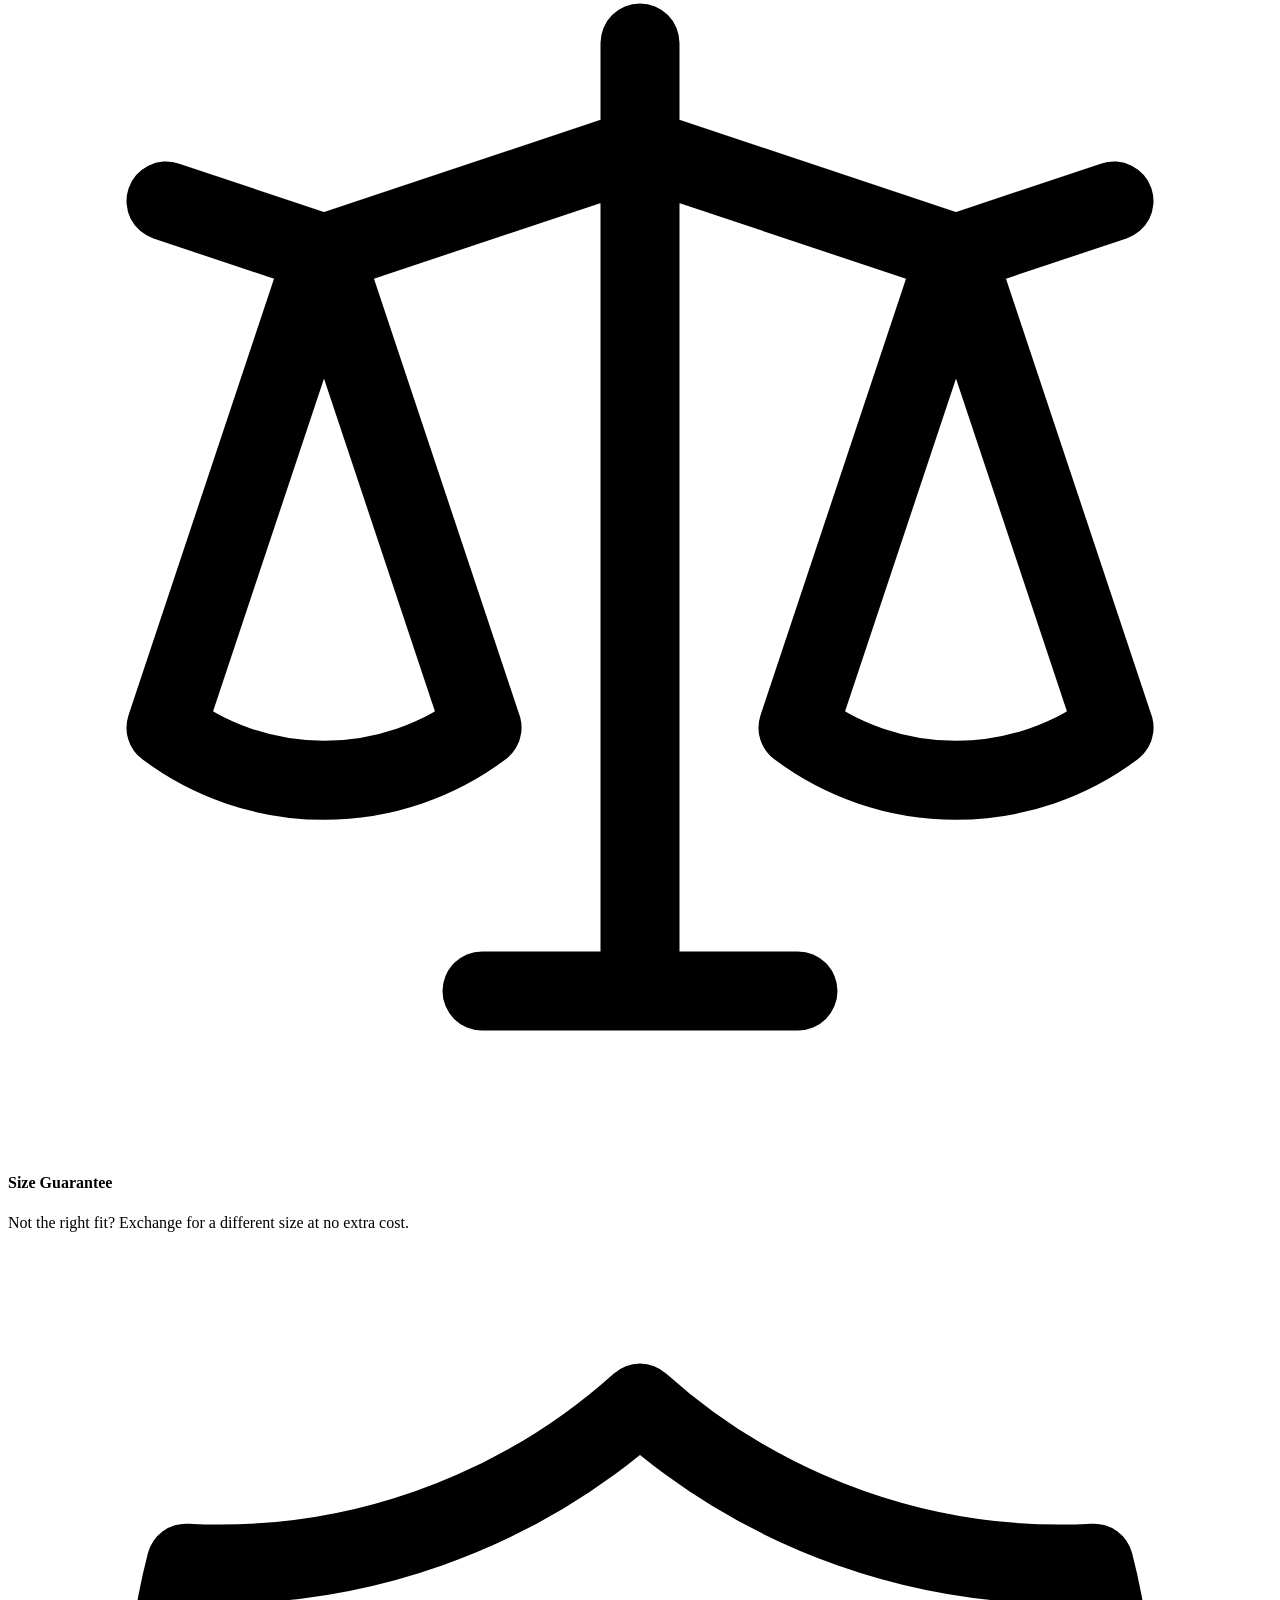
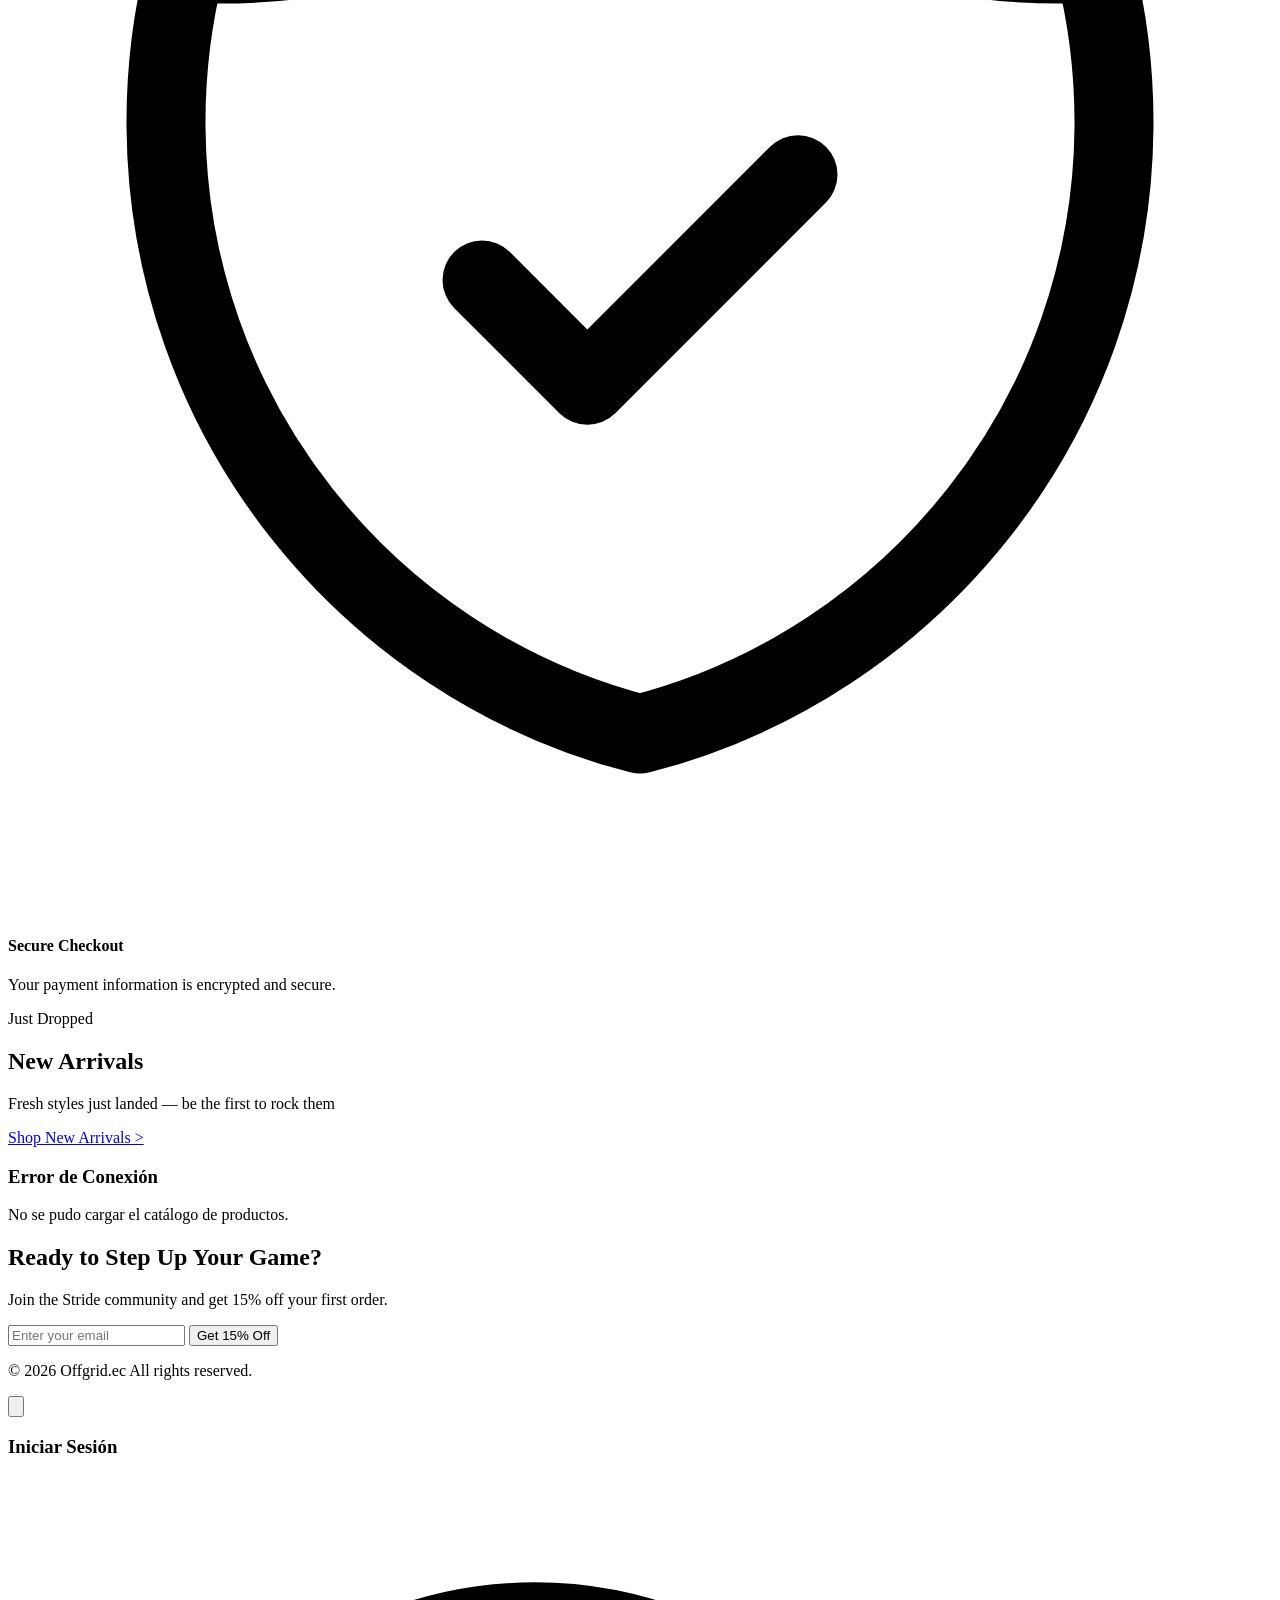
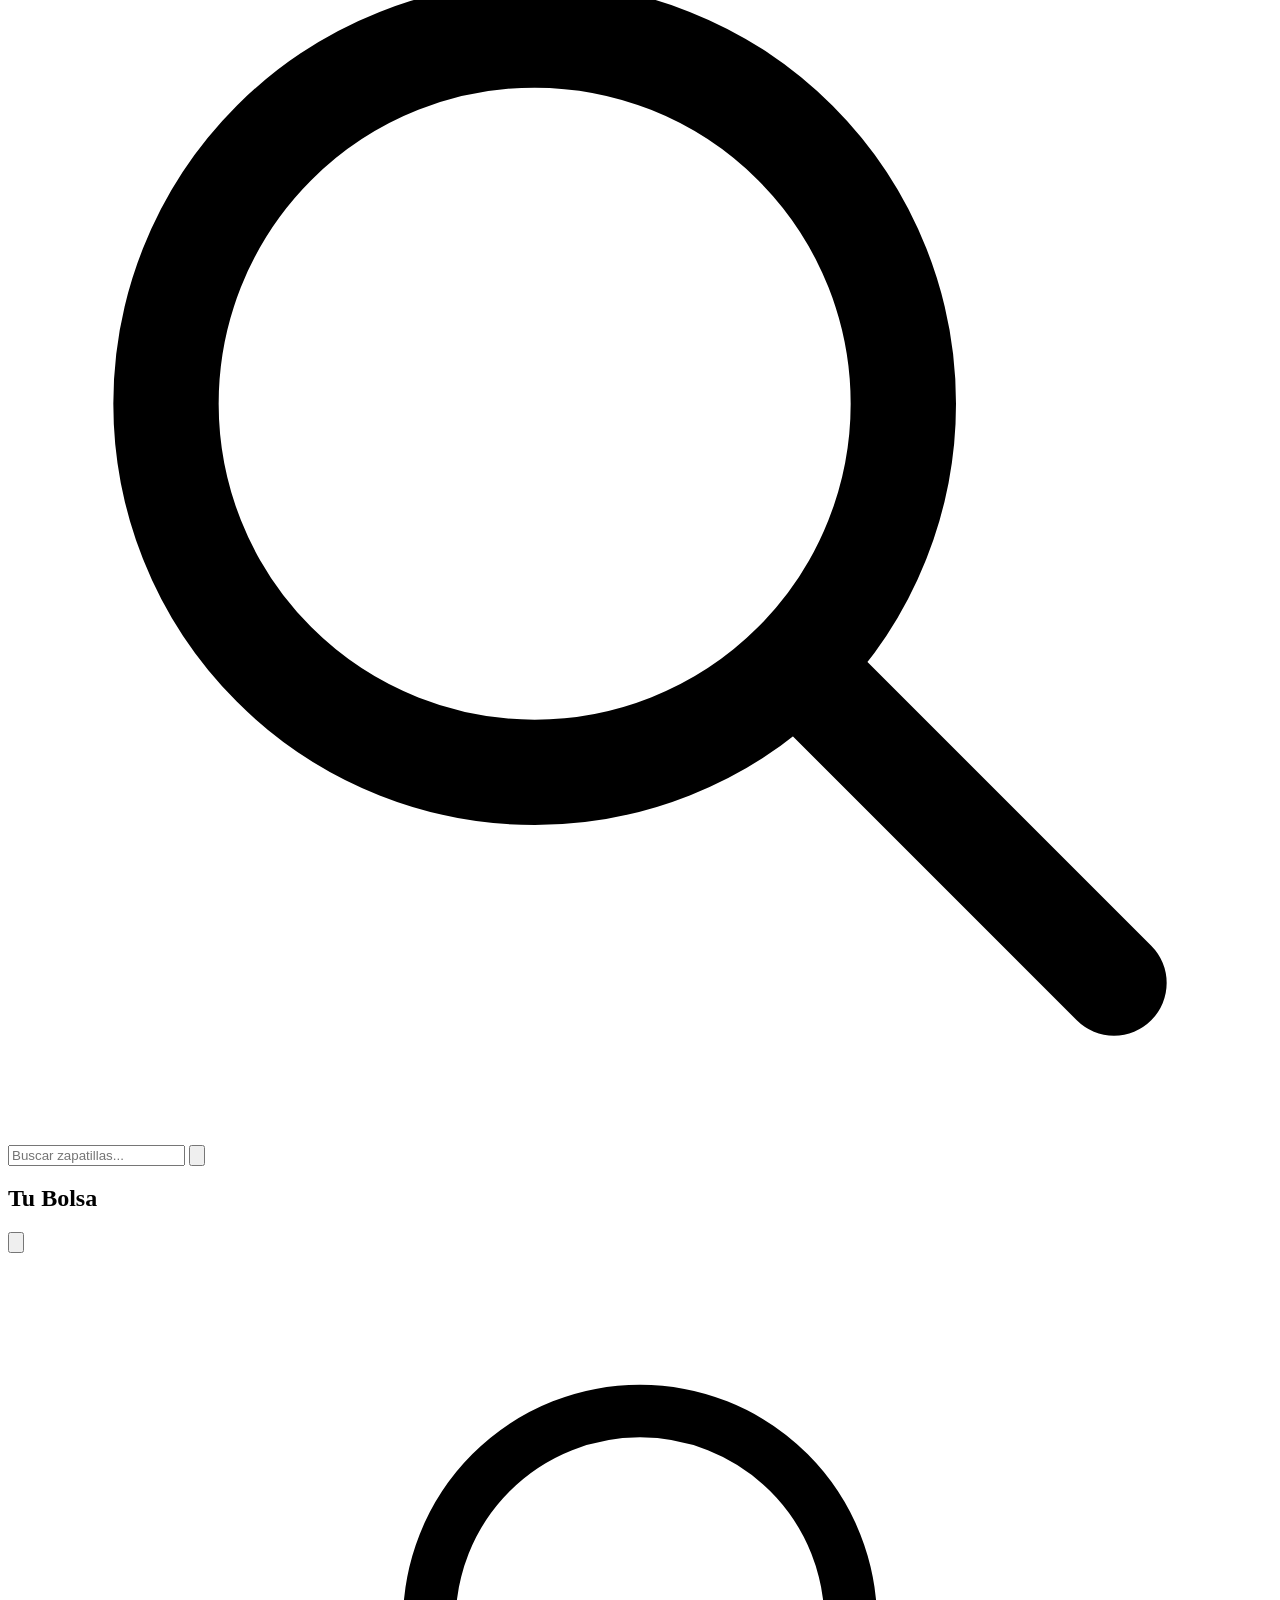
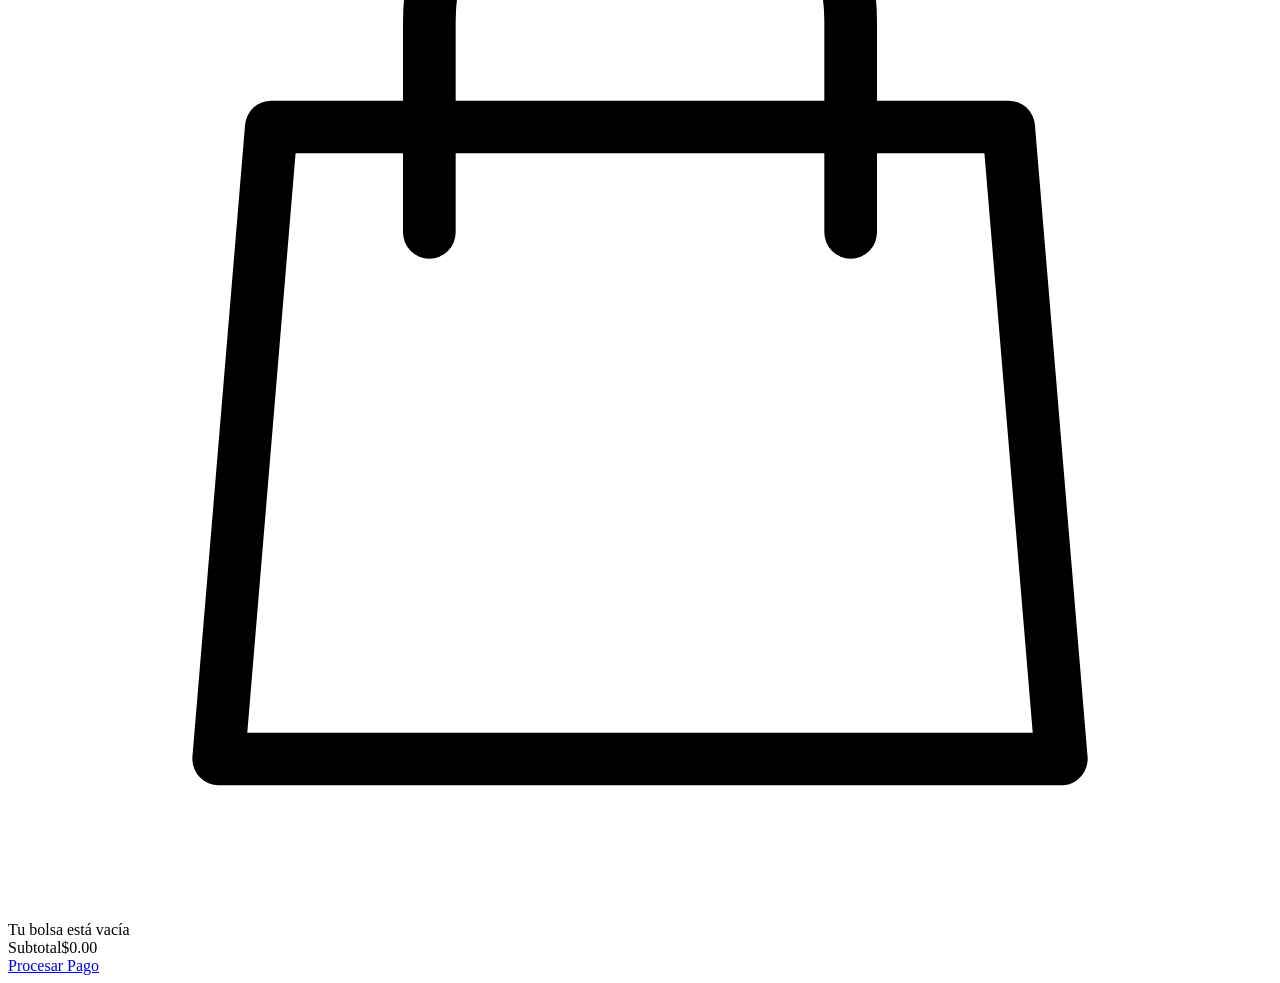
==== commit ff6d5d7f: "Update index.html update index" ====
--- a/index.html
+++ b/index.html
@@ -4,7 +4,7 @@
     <meta charset="UTF-8">
     <meta name="viewport" content="width=device-width, initial-scale=1.0">
     <meta name="description" content="Calzado premium para cada paso de tu viaje.">
-    <title>offgrid.ec - Step Into Your Best</title>
+    <title>Offgrid.ec - Step Into Your Best</title>
     
     <link rel="icon" type="image/svg+xml" href="favicon.svg">
     <link rel="preconnect" href="https://fonts.googleapis.com/">
@@ -54,7 +54,7 @@
                     <div class="flex h-10 w-10 items-center justify-center rounded-xl bg-primary-500 shadow-lg shadow-primary-500/20">
                         <svg class="h-6 w-6 text-white" fill="none" viewBox="0 0 24 24" stroke="currentColor" stroke-width="2"><path stroke-linecap="round" stroke-linejoin="round" d="M13 10V3L4 14h7v7l9-11h-7z"></path></svg>
                     </div>
-                    <span class="font-display text-2xl font-bold tracking-tight text-white group-hover:text-primary-500 transition-colors">offgrid</span>
+                    <span class="font-display text-2xl font-bold tracking-tight text-white group-hover:text-primary-500 transition-colors">Offgrid</span>
                 </a>
 
                 <nav class="hidden items-center gap-8 lg:flex">
@@ -78,6 +78,17 @@
                     </button>
                 </div>
             </div>
+        </div>
+
+        <!-- MENÚ MÓVIL (Agregado aquí) -->
+        <div id="mobile-menu" class="hidden lg:hidden absolute top-full left-0 w-full bg-darkbg/95 backdrop-blur-xl border-b border-white/10 shadow-2xl">
+            <nav class="flex flex-col p-6 space-y-4">
+                <a href="index.html" class="text-base font-medium text-gray-300 hover:text-primary-500">Inicio</a>
+                <a href="tienda.html" class="text-base font-medium text-gray-300 hover:text-primary-500">Tienda</a>
+                <a href="tienda.html?categoria=nuevos" class="text-base font-medium text-gray-300 hover:text-primary-500">Nuevos Lanzamientos</a>
+                <a href="tienda.html?categoria=ofertas" class="text-base font-medium text-gray-300 hover:text-primary-500">Ofertas</a>
+                <a href="nosotros.html" class="text-base font-medium text-gray-300 hover:text-primary-500">Nosotros</a>
+            </nav>
         </div>
     </header>
 
@@ -259,7 +270,7 @@
     <!-- FOOTER -->
     <footer class="bg-darkbg pt-16 pb-8 border-t border-white/10">
         <div class="mx-auto max-w-7xl px-4 lg:px-8 text-center text-sm text-gray-500">
-            <p>&copy; 2026 offgrid.ec All rights reserved.</p>
+            <p>&copy; 2026 Offgrid.ec All rights reserved.</p>
         </div>
     </footer>
 
@@ -304,4 +315,4 @@
 
     <script src="js/app.js"></script>
 </body>
-</html>+</html>
